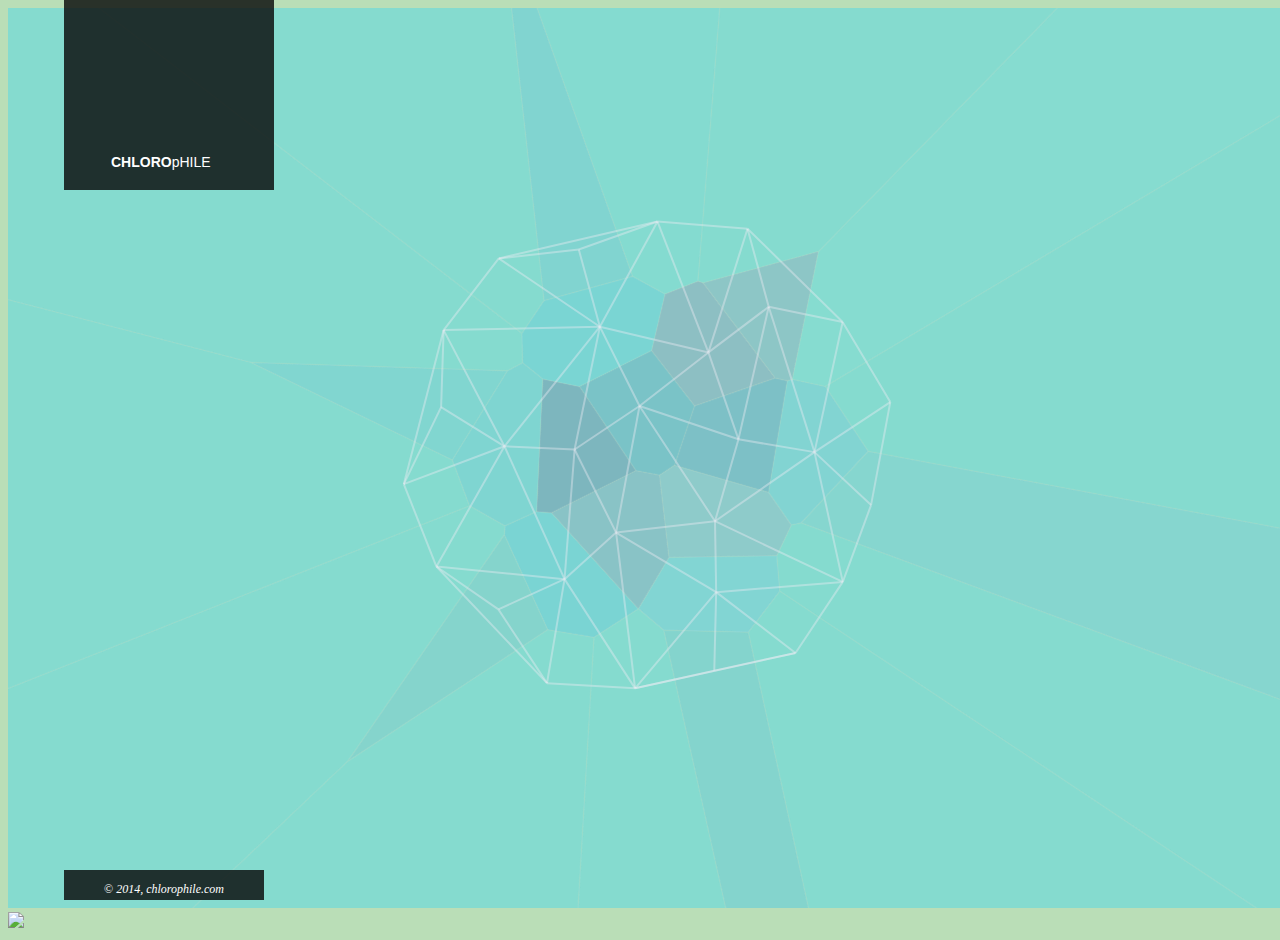
==== index.html @ f1389b3c "Initial commit" ====
<!DOCTYPE html>
<html lang="en">
	<head>
		<meta charset="utf-8">
		<title>chloro-phile</title>

		<meta name="description" content="Chlorophile">
		
        <meta name="author" content="shilla">
	 	<meta name="viewport" content="width=device-width, initial-scale=1.0">

		<script src="js/jquery.js" type="text/javascript"></script>
		<script src="js/d3.v3.min.js" type="text/javascript"></script>
		
        <script type="text/javascript">
		
        jQuery(document).ready(function(){
            $("#about-box").hide();
        });
		
        jQuery(document).ready(function(){
  		$("#logo").on("click",function(){
    		$("#about-box").show();
  		});
        });


		</script>

		<style type="text/css">
        
        body {
            background: #BADEB7;
           
        }

        circle {
            stroke: none;
            fill: none;
            pointer-events: none;
        }
        
        line {
            pointer-events: none;
            stroke: #EFEDF5;
            stroke-width: 2px;
            opacity: .4;
        }
        path{
            stroke: #EFEDF5;
            stroke-width: 2px;
            stroke-opacity: .05;
        }

        #logo {
        	background: rgba(5,5,5,0.80);
            height: 180px;
            width: 200px;
            padding: 5px;
            position: absolute;
            top: 0%;
            left: 5%; 

        }
        #logo p {
            position:absolute;
            top: 140px;           
            padding-left: 20%;
        	font: 14px Helvetica, Arial, sans-serif;
            color: #fff;
            text-decoration: none;
            
        }

        .box {
            position: absolute;
            left: 5%;
            top: 30%;
            height: 180px;
            width: 200px;
            /*padding-right: 3%;*/
            padding: 5px;
        }

        #about-box p {
            font: 12px Helvetica, Arial, sans-serif;
        }

        .tag {
          position: absolute;
          left: 5%;
          bottom: 0%;
          height: 30px;
          width: 200px;
          background: rgba(5,5,5,0.80);
          /*padding: 0 2% 0 2%;*/
            
    }
        .copyright { color: #fff;
            font-size: 12px;
            font: Helvetica, Light;
            line-height: 15px;
            text-decoration: none;
            padding-left: 20%;
            bottom: 0%;
            
    } 

    </style>
	</head>

	<body>

        <!-- ...........INTERACTIVE MENU................... -->

		<div id="chart">
			<script src="js/script.js" type="text/javascript"></script>
		</div>

        <div class="menu">

        <a href="http://twitter.com" target="_blank"><img class="social" src="img/twitter.png" /></a>
    </div>

        </div>


        <!-- ...........LOGO............................... --> 

		<div id="logo"><p><b>CHLORO</b>pHILE</p></div>

        <!-- ...........About Chlorophile.................. -->  

		<div id="about-box" class="box">
        <p>
           Twenty froggies went to school. Down beside a rushing pool. Twenty little coats of green, Twenty vests all white and clean."We must be in time," said they."First we study, then we play; That is how we keep the ruleWhen we froggies go to school."
        </p>
        </div>

        <!-- ...........COPYRIGHT TAG....................... -->  

        <div class="tag">
        <p class="copyright">© <i>2014, chlorophile.com</i></p>
        </div>
  
		<!-- ............................................... -->	


	</body>
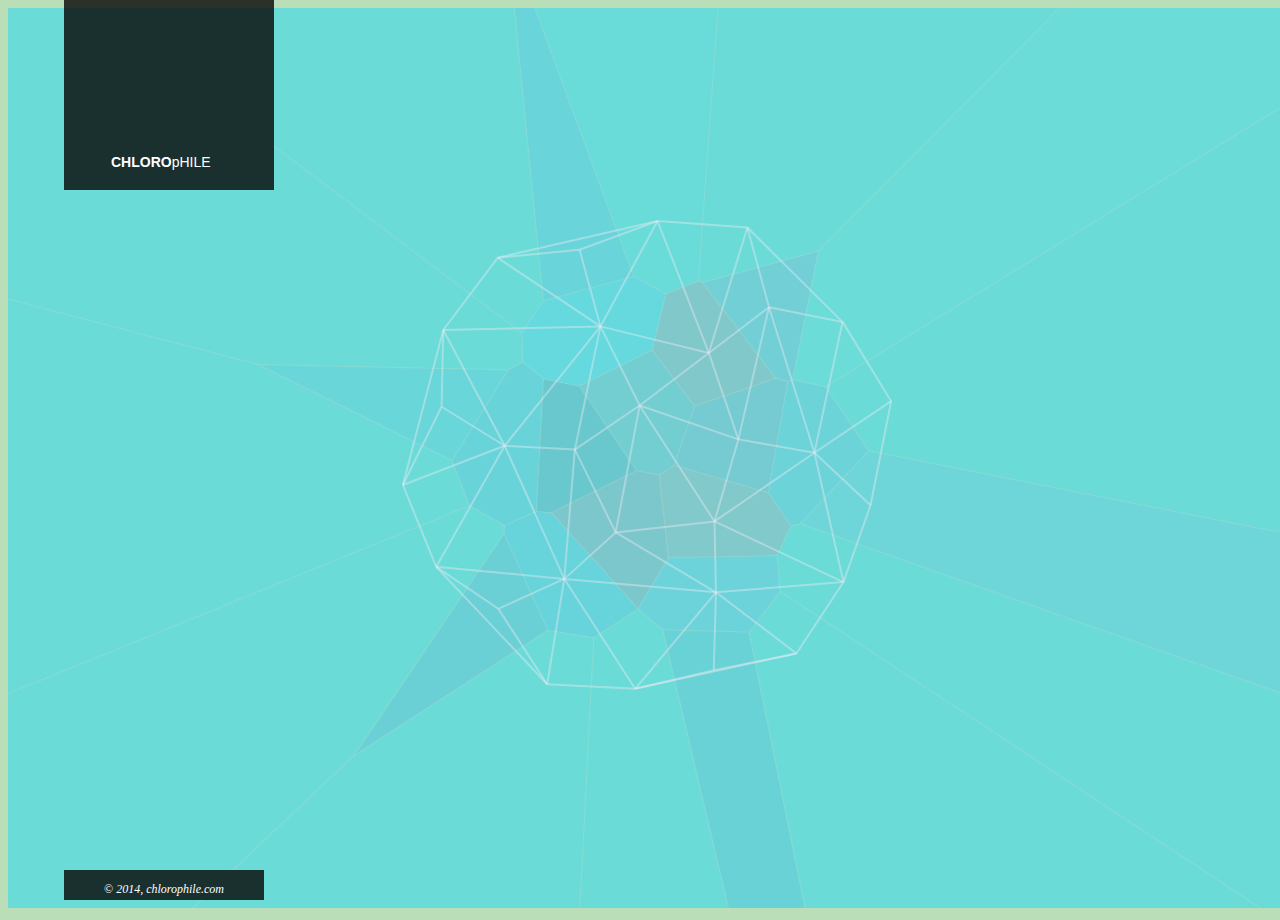
==== commit e3f073a1: "removed twitter image" ====
--- a/index.html
+++ b/index.html
@@ -117,12 +117,6 @@
 			<script src="js/script.js" type="text/javascript"></script>
 		</div>
 
-        <div class="menu">
-
-        <a href="http://twitter.com" target="_blank"><img class="social" src="img/twitter.png" /></a>
-    </div>
-
-        </div>
 
 
         <!-- ...........LOGO............................... --> 
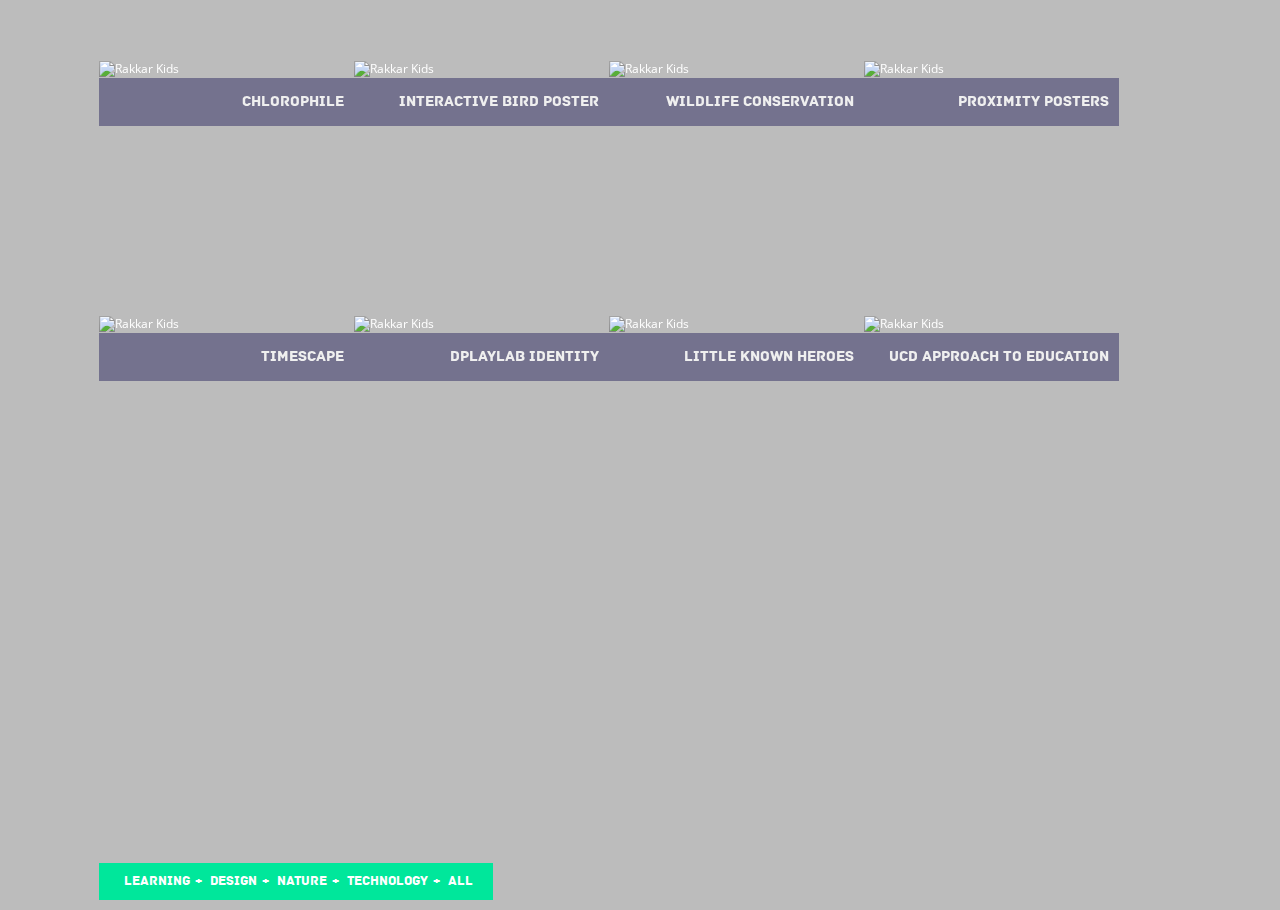
==== commit eabac5a6: "Renamed home.html to index.html" ====
--- a/index.html
+++ b/index.html
@@ -1,145 +1,546 @@
-<!DOCTYPE html>
-<html lang="en">
-	<head>
-		<meta charset="utf-8">
-		<title>chloro-phile</title>
-
-		<meta name="description" content="Chlorophile">
-		
-        <meta name="author" content="shilla">
-	 	<meta name="viewport" content="width=device-width, initial-scale=1.0">
-
-		<script src="js/jquery.js" type="text/javascript"></script>
-		<script src="js/d3.v3.min.js" type="text/javascript"></script>
-		
-        <script type="text/javascript">
-		
-        jQuery(document).ready(function(){
-            $("#about-box").hide();
-        });
-		
-        jQuery(document).ready(function(){
-  		$("#logo").on("click",function(){
-    		$("#about-box").show();
-  		});
-        });
-
-
-		</script>
-
-		<style type="text/css">
-        
-        body {
-            background: #BADEB7;
-           
-        }
-
-        circle {
-            stroke: none;
-            fill: none;
-            pointer-events: none;
-        }
-        
-        line {
-            pointer-events: none;
-            stroke: #EFEDF5;
-            stroke-width: 2px;
-            opacity: .4;
-        }
-        path{
-            stroke: #EFEDF5;
-            stroke-width: 2px;
-            stroke-opacity: .05;
-        }
-
-        #logo {
-        	background: rgba(5,5,5,0.80);
-            height: 180px;
-            width: 200px;
-            padding: 5px;
-            position: absolute;
-            top: 0%;
-            left: 5%; 
-
-        }
-        #logo p {
-            position:absolute;
-            top: 140px;           
-            padding-left: 20%;
-        	font: 14px Helvetica, Arial, sans-serif;
-            color: #fff;
-            text-decoration: none;
-            
-        }
-
-        .box {
-            position: absolute;
-            left: 5%;
-            top: 30%;
-            height: 180px;
-            width: 200px;
-            /*padding-right: 3%;*/
-            padding: 5px;
-        }
-
-        #about-box p {
-            font: 12px Helvetica, Arial, sans-serif;
-        }
-
-        .tag {
-          position: absolute;
-          left: 5%;
-          bottom: 0%;
-          height: 30px;
-          width: 200px;
-          background: rgba(5,5,5,0.80);
-          /*padding: 0 2% 0 2%;*/
-            
-    }
-        .copyright { color: #fff;
-            font-size: 12px;
-            font: Helvetica, Light;
-            line-height: 15px;
-            text-decoration: none;
-            padding-left: 20%;
-            bottom: 0%;
-            
-    } 
-
-    </style>
-	</head>
-
-	<body>
-
-        <!-- ...........INTERACTIVE MENU................... -->
-
-		<div id="chart">
-			<script src="js/script.js" type="text/javascript"></script>
-		</div>
-
-
-
-        <!-- ...........LOGO............................... --> 
-
-		<div id="logo"><p><b>CHLORO</b>pHILE</p></div>
-
-        <!-- ...........About Chlorophile.................. -->  
-
-		<div id="about-box" class="box">
-        <p>
-           Twenty froggies went to school. Down beside a rushing pool. Twenty little coats of green, Twenty vests all white and clean."We must be in time," said they."First we study, then we play; That is how we keep the ruleWhen we froggies go to school."
-        </p>
-        </div>
-
-        <!-- ...........COPYRIGHT TAG....................... -->  
-
-        <div class="tag">
-        <p class="copyright">© <i>2014, chlorophile.com</i></p>
-        </div>
-  
-		<!-- ............................................... -->	
-
-
-	</body>
-
-
+<!doctype html>
+<!--[if lt IE 7]> <html class="no-js lt-ie9 lt-ie8 lt-ie7" lang="en"> <![endif]-->
+<!--[if IE 7]>    <html class="no-js lt-ie9 lt-ie8" lang="en"> <![endif]-->
+<!--[if IE 8]>    <html class="no-js lt-ie9" lang="en"> <![endif]-->
+<!--[if IE 9]>    <html class="no-js lt-ie10" lang="en"> <![endif]-->
+<!--[if gt IE 9]><!--> <html class="no-js" lang="en"> <!--<![endif]-->
+<head>
+	<meta charset="utf-8">
+    <meta http-equiv="X-UA-Compatible" content="IE=edge,chrome=1">
+
+    <title>Soujanyaa Boruah</title>
+
+    <link rel="stylesheet" href="css/normalize.css">
+	<link rel="stylesheet" href="css/main.css">
+    <link href='https://fonts.googleapis.com/css?family=Open+Sans:400italic,700italic,400,600,700' rel='stylesheet' type='text/css'>
+
+    <script src="js/modernizr.custom.js"></script>
+    <!--[if lt IE 9]>
+        <script src="https://ie7-js.googlecode.com/svn/version/2.1(beta4)/IE9.js"></script>
+        <script>window.jQuery || document.write('<script src="js/IE9.js"><\/script>')</script>
+    <![endif]-->
+</head>
+<body>
+    <!--[if lt IE 7]>
+        <p class="chromeframe">You are using an <strong>outdated</strong> browser. Please <a href="http://browsehappy.com/">upgrade your browser</a> or <a href="http://www.google.com/chromeframe/?redirect=true">activate Google Chrome Frame</a> to improve your experience.</p>
+    <![endif]-->
+    <div class="everything-but-footer">
+        <header>
+            
+            <div id="logo">
+            
+            <script src="http://d3js.org/d3.v3.min.js"></script>
+            <a id="hook" href="about.html">
+                <script> 
+            var points = [
+    [88, 70],
+    [88, 23],
+    [88, 7],
+    [88, 7],
+    [-50, 7],    
+    [140, 162],
+    [15, 165],
+    [15, 140],
+    [15, 140],
+    [15, 7],
+    [15, 7],
+    [104, 0],
+    [90, 58],
+    [45, 77],
+    [45, 77],
+    [125, 162],
+    [15, 165],
+    [15, 140],
+    [15, 140]
+];
+var width= 160, height=180, margin = 16;
+var svg = d3.select("#hook").append("svg")
+    .attr("width", width)
+    .attr("height", height+margin*2);
+
+var path = svg.append("path")
+    .data([points])
+    .attr("d", d3.svg.line()
+        .tension(0) // Catmull–Rom
+        .interpolate("basis"));
+
+svg.selectAll(".point")
+    .data(points)
+  .enter().append("circle")
+    .attr("r", 0);
+
+
+var circle = svg.append("circle")
+    .attr("r", 0)
+    .style("fill", "blue")
+    .style("fill-opacity", 1);
+
+transition();
+
+function transition() {
+  circle.transition()
+      .duration(7000)
+      .ease(Math.sqrt)
+      .style("stroke-opacity", 1e-6)
+      .attrTween("transform", translateAlong(path.node()))
+      .each("end", transition);
+}
+
+// Returns an attrTween for translating along the specified path element.
+function translateAlong(path) {
+  var l = path.getTotalLength();
+  return function(d, i, a) {
+    return function(t) {
+      var p = path.getPointAtLength(t * l);
+      svg.append("svg:circle")
+      .attr("cx", p.x+margin)
+      .attr("cy", p.y+margin)
+      .attr("r", 1e-6)
+      .style("stroke", "#00E79B")
+      .style("stroke-opacity", 1)
+    .transition()
+      .duration(5000)
+      .ease(Math.sqrt)
+      .attr("r", 20)
+      .style("stroke-opacity", 1e-6)
+      .remove();
+       return "translate(" + p.x + "," + p.y + ")";
+    };
+  };
+}
+</script>
+            </a>
+
+            
+            </div>
+
+            <nav class="primary">
+                <ul>
+                    <li class="home"><a href="index.html" title="home">Home</a></li>
+                    <li class="inspiration"><a href="inspiration.html" title="Inspiration">Inspiration</a></li> <!-- Mountain icon -->
+                    <li class="contact"><a href="contact.html" title="Contact Us">Contact Us</a></li> <!-- Airplane icon -->
+                </ul>
+            </nav>
+            <div class="clearfix"></div><!--clearfix-->
+        </header>
+        <section class="grid3d vertical" id="grid3d">
+            <!-- <div id="container" class="isotope"> -->
+                <div class="grid-wrap">
+                    <div class="grid">
+                        <figure class="item learning">
+                            <img src="img/CP/cover.jpg" alt="Rakkar Kids">
+                            <figcaption>Chlorophile</figcaption>
+                        </figure>
+                        <figure class="item technology">
+                            <img src="img/NIC/cover.jpg" alt="Rakkar Kids">
+                            <figcaption>Interactive Bird Poster</figcaption>
+                        </figure>
+                        <figure class="item nature">
+                             <img src="img/EWS/cover.jpg" alt="Rakkar Kids">
+                            <figcaption>Wildlife Conservation</figcaption>
+                        </figure>
+                        <figure class="item technology">
+                            <img src="img/BFA/cover.jpg" alt="Rakkar Kids">
+                            <figcaption>Proximity Posters</figcaption>
+                        </figure>
+                        <figure class="item technology">
+                            <img src="img/T/cover.jpg" alt="Rakkar Kids">
+                            <figcaption>Timescape</figcaption>
+                        </figure>
+
+                        <figure class="item design">
+                            <img src="img/DL/cover3.jpg" alt="Rakkar Kids">
+                            <figcaption>Dplaylab Identity</figcaption>
+                        </figure>
+
+
+                        <figure class="item design">
+                            <img src="img/LKH/cover.jpg" alt="Rakkar Kids">
+                            <figcaption>Little Known Heroes</figcaption>
+                        </figure>
+                        <figure class="item learning">
+                            <img src="img/GP/cover.jpg" alt="Rakkar Kids">
+                            <figcaption>UCD Approach to Education</figcaption>
+                        </figure>
+                        
+                    </div><!--grid-->
+                </div><!-- /grid-wrap -->
+
+
+<!-- Chlorophile -->                
+                <div class="content">
+                    <div>
+                        <img class="content-img" src="img/CP/land.jpg" alt="Hello">
+                        <p class="content-title">Chlorophile</p>
+                        <p class="content-txt"><!--<a href="http://www.chlorophile.io">-->Chlorophile</a> is a collective of designer, evolutionary biologist, computer scientist, permaculturist, shepherd and a bunch of unqiue children who work together to explore worlds both in digital domain and physical environment. It is a collaborative learning enviroment for interdisciplinary explorations. It was founded by me and Priya Iyer an evolutionary biologist with the vision to nurture the creative confidence of children in underpriviledged regions of India by giving them the experience of learning which fosters their ability to create, to reason and grow. We are located in a village called Rakkar, Dharamshala, at the foothills of the Dhauladhar range of the Himalayas.<br><br>
+                            <img class="content-img" src="img/CP/kids.jpg" alt="Hello">
+
+                        We implement our vision by supplementing formal school education with informal sessions where we collaborate to pursue topics of common interest, seek to create, express ourselves, make trips, interact with visitors and gain exposure to new perspectives and ways of being.  The topics that we’ve explored so far are design, biology, technology, science, art, poetry, craft and performing arts. We occassionaly go for treks where we learn about nature and biodiversity. We also invite guests to share their knowledge and experience. <br><br>
+
+                        It is a space where children immerse themselves in art, technology and design. We are exceptionally enthusiastic about hardware tinkering and learning the language of “talking to computers” by commanding a robot called Finch using Scratch programming tool.
+                        <img class="content-img" src="img/CP/1.jpg" alt="Hello">
+                        Manish solving a puzzle by initiating the border and slowly filling in the gaps. 
+                        <img class="content-img" src="img/CP/2.jpg" alt="Hello">
+                        Sumit working on Scratch.
+                        <img class="content-img" src="img/CP/rasp.jpg" alt="RaspberryPi Session">
+                        The children have been working with Raspberry Pi's since August 2014 and eventually made a photobooth installation at the Nishtha Community center in Rakkar.  
+                        <img class="content-img" src="img/CP/3.jpg" alt="Hello">
+                        During our guest session with Chris "Akiba" Wang from Freaklabs, Tokyo.
+                        <img class="content-img" src="img/CP/4.jpg" alt="Hello">
+                        Alisha and Anjali at their best with soldering some solar lamps at a workshop.
+                        <img class="content-img" src="img/CP/5.jpg" alt="Hello">
+                        Anil fixing the LED head lamp of his bicycle. 
+                        <img class="content-img" src="img/CP/6.jpg" alt="Hello">
+                        <img class="content-img" src="img/CP/7.jpg" alt="Hello">
+
+                         At Chlorophile, we are inspired by the diversity of life forms around us in the Himalayan foothills and seek to document this diversity, understand design in nature and create inspired by it.<br><br>
+
+                         <img class="content-img" src="img/CP/w1.jpg" alt="wildflower">
+                         <img class="content-img" src="img/CP/w2.jpg" alt="wildplants">
+                         <img class="content-img" src="img/CP/w3.jpg" alt="collection of wildplants">
+                         <img class="content-img" src="img/CP/pysh.jpg" alt="Piyush">
+                         Piyush is interested in observing the macroworld using optical instruments and documenting it in photographs.
+                         <img class="content-img" src="img/CP/w0.jpg" alt="Optical zooming">
+                         <img class="content-img" src="img/CP/w4.jpg" alt="macro world">
+                         <img class="content-img" src="img/CP/w5.jpg" alt="macro">
+                         Children often go tree climbing and return with fruits and vegetables. They also love to experiment with cooking and document the recipe by illustrating it.
+                         <img class="content-img" src="img/CP/t1.jpg" alt="Hello">
+                         <img class="content-img" src="img/CP/apples.jpg" alt="Hello">
+                         <img class="content-img" src="img/CP/t2.jpg" alt="Hello">
+
+                         We believe in tangible outcome-oriented learning rather than assesment oriented learning. Most of our learning involves creative thinking and deploying the ideas to real life experiments. 
+
+                         <img class="content-img" src="img/CP/reydi.png" alt="reydi">
+                         <img class="content-img" src="img/CP/r1.jpg" alt="reydi">
+                          Reydi is a ball-bearing hack that Nikhil(13yrs) has been developing. Its a multi-user skateboard-like equipment made of trashed ball-bearing and wooden planks. 
+                         <img class="content-img" src="img/CP/type.jpg" alt="type">
+                         Nitin(10yrs) loves typography. He has been working on an alphabet book. 
+                         <img class="content-img" src="img/CP/goose.jpg" alt="Hello">
+                         <img class="content-img" src="img/CP/auntyji.jpg" alt="redi">
+                         <img class="content-img" src="img/CP/peahen.jpg" alt="Hello">
+                         Board pen illustrations  of redheaded blue swan, Mrs. Roopnu & pygmy peacock (the fictitious creations of Nitin, Alisha & Udit) 
+                         <img class="content-img" src="img/CP/ru.jpg" alt="Hello">
+                         In leisure hours we sometimes get into the shoes of fictituos characters and try to live their lives. This brought us to try our hands on puppetry and theatre arts. 
+                         <img class="content-img" src="img/CP/p1.jpg" alt="Hello">
+                         <img class="content-img" src="img/CP/p2.jpg" alt="Hello">
+                         Rehersing for the light puppet show.
+                         <img class="content-img" src="img/CP/p3.jpg" alt="Hello">
+                         We performed the light puppetshow in the Village Mela (Local Fair) that happens every year in June.
+
+                        </p>
+                    </div>
+
+<!-- NIC pakke --> 
+
+                    <div>
+                        <img class="content-img" src="img/NIC/land.jpg" alt="">
+                        <p class="content-title">Interactive Poster for Pakke Tiger Reserve</p>
+                        <p class="content-txt">In August 2014, I was commisioned to make an interactive poster for the Nature Interpretation Centre at Pakke Tiger Reserve, Arunachal Pradesh. For my love of birds I decided to make a poster that can play bird calls on a press of a button, while displaying information about the bird.<br><br>
+
+                        <b>Physical specs</b>: The installation is 1m(height) X 2m (width). It is raised from the the ground by 0.75m and is easily accessible to an average height of 4 ft tall viewer. <br></br>
+
+                        <b>Content</b>: The birds are categorised by their habitat styles:
+                        _Soaring <br></br>
+                        _Canopy <br></br>
+                        _Under storey <br></br>
+                        _Ground dwelling <br></br>
+                        _Wetland <br></br>
+                        Each bird is illustrated with photos and information like IUCN status, latin names etc. <br></br>
+
+                        <b>Interaction</b>: The bird call plays when their respective buttons are pressed. The call play is notified with a blinking LED. <br></br>
+
+                        <b>Materials</b>: The box is made of wood and the poster is printed on vinyl and acryllic.<br></br> 
+
+                        This installation was run by a Raspberry Pi processor & 8051 microcontroller <br><br>
+
+                        <img class="content-img" src="img/NIC/Function.png" alt="Hello">
+                        <img class="content-img" src="img/NIC/schematic.png" alt="Hello">
+                        Block diagram to explain the installaton hardware
+                        <img class="content-img" src="img/NIC/circuitschematic8051.png" alt="Schematic">
+                        <img class="content-img" src="img/NIC/8051top.jpg" alt="Hello">
+                        <img class="content-img" src="img/NIC/8051bottom.jpg" alt="Hello">
+                        The circuit was designed by Nipan Das and Kunjalata Deka from Syskriation. 
+                        <img class="content-img" src="img/NIC/1.jpg" alt="Hello">
+                        The PCB was made by inverse printing and removing copper coats using Ferric Chloride. 
+                        <img class="content-img" src="img/NIC/2.jpg" alt="Hello">
+                        <img class="content-img" src="img/NIC/3.jpg" alt="Hello">
+                        I assembled the components to the circuit board based on the design.
+                        <img class="content-img" src="img/NIC/4.jpg" alt="Hello">
+                        <img class="content-img" src="img/NIC/5.jpg" alt="Hello">
+                        <img class="content-img" src="img/NIC/6.jpg" alt="Hello">
+                        <img class="content-img" src="img/NIC/7.jpg" alt="Hello">
+                        <img class="content-img" src="img/NIC/8.jpg" alt="Hello">
+                        The box was made of wood to merge with the wooden interiors of the NIC hall at Pakke. It had openings for speakers on both sides.
+                        <img class="content-img" src="img/NIC/9.jpg" alt="Hello">
+                        The Raspberry Pi snuggled up inside the poster.
+                        <img class="content-img" src="img/NIC/LED.jpg" alt="Hello">
+                        In between work, the 60 LED's were tripping out.
+                        <img class="content-img" src="img/NIC/10.jpg" alt="Hello">
+                        Wiring the matrix keypad and Led matrix.
+                        <img class="content-img" src="img/NIC/11.jpg" alt="Hello">
+                        Sealed and officially delivered.
+                        <img class="content-img" src="img/NIC/birdposter.jpg" alt="Hello">
+                        After a lot of hardwork the poster was ready to sing. <a href="http://vimeo.com/114260485">[video]</a><br> </br>
+
+                        On the software side I tinkered a bit with the design and made it into a mobile app that could be used to educate amateur bird watchers, entertain wildlife tourist, spread awareness and  generate data for the bird database of Pakke Tiger Reserve. It is is demoed <a href="http://hugolpz.github.io/BirdsOfIndia/ ">here</a>
+                        <img class="content-img" src="img/NIC/bird_app.png" alt="Hello">
+                        </p>
+                    </div>
+
+
+<!-- Eaglesnest --> 
+                    <div>
+                        <img class="content-img" src="img/EWS/land.jpg" alt="">
+                        <p class="content-title">Design Workshops on Wildlife Conservation</p>
+                        <p class="content-txt">During the Wildlife week of India in October 2013, together with a group of biologist I conducted design workshops centered around wildlife conservation.<br><br>
+
+                        The workshops were divided into three categories: <br></br>
+                        1. Observing nature: <br></br>
+                        I believe the best way we humans learn is by directly interacting with the living organisms around us. As kids, we often wondered if trees talk between themselves, if birds have languages. There are so many wonders yet to be discovered. Eaglesnest, being one of  the most remote & unexplored corners of the world, makes these wonders readily accessible. It is a place where people are still discovering species of birds, macaques and reptiles that are not found anywhere else  in the world.<br></br>
+                        Keeping that in mind, we trekked to remote places where ‘camera traps’ are set to capture endangered animals like clouded leopard, red panda and golden cat. While the kids were immersed in the exploration, we introduced them to technologies that has catapulted biological research to new levels. The children were intrigued by how sensors can help us track these shy animals. <br></br>
+                        <img class="content-img" src="img/EWS/1.jpg" alt="Hello">
+                        T-shirt painting as an introductory workshop.
+                        <img class="content-img" src="img/EWS/2.jpg" alt="Hello">
+                        <img class="content-img" src="img/EWS/3.jpg" alt="Hello">
+                        <img class="content-img" src="img/EWS/6.jpg" alt="Hello">
+                        Birdwatching and using a spotting scope to trace birds. The children strolled through the forest watching birds and identified them using bird books.
+                        <img class="content-img" src="img/EWS/4.jpg" alt="Hello">
+                        It was especially a brilliant moment when we got the chance to interact with endangered species like “Abor Hills Agama”. 
+                        <img class="content-img" src="img/EWS/5.jpg" alt="Hello">
+                        Setting up camera traps in the forests. <br></br>
+
+                        2. Ideating or Design Thinking: <br></br>
+                        In these workshops the children were given a brief presentation on bio-mimicry and design thinking.  And they were given complete freedom to brainstorm on ideas in every possible pattern or ways they liked. <br></br>
+                        Based on their understanding of the biodiversity of Eaglesnest from the week long camping in the forest, they designed concepts for products and services taking inspirations from it. Some of the interesting ideas that came along were:<br></br>
+                        _<b>360 degree view glasses</b> inspired by compound eyes of insects,<br></br>
+                        _<b>foldable helmet</b> inspired by longhorn beetle <br></br>
+                        _<b>Motorbikes that balance on their own</b> using the principle of halteres in that of a crane fly <br></br>
+                        _<b>Gecko shoes</b> for climbing walls etc.. (the process is documented in) <br></br>
+
+                        All the design thinking that happened in this session is documented <a href="http://issuu.com/soujanyaaboruah/docs/bio-design_workshop/1"> here.</a> <br></br>
+
+                        <img class="content-img" src="img/EWS/wild_inspi.jpg" alt="Hello">
+                        <img class="content-img" src="img/EWS/w1.jpg" alt="Hello">
+                        <img class="content-img" src="img/EWS/w2.jpg" alt="Hello">
+                        <img class="content-img" src="img/EWS/w3.jpg" alt="Hello">
+                        <img class="content-img" src="img/EWS/w4.jpg" alt="Hello">
+
+                        3.  Creating: <br></br>
+                        These workshops were more fun as the children got themselves to re-imagine the birds they saw and paint them on their t-shirts. There was one session on moth traps, where they studied moths and other invertebrates on the moth screen. Using images of which as a material of art they were allowed to create artworks. A few images of the moth trap session were projected to a blank paper on the wall. Children re-imagined the visual components of the images and created new visual connotations of it by making artworks over the projected image. <br></br>
+
+                        <img class="content-img" src="img/EWS/mothpics.jpg" alt="Hello">
+                        <img class="content-img" src="img/EWS/d1.jpg" alt="Hello">
+                        <img class="content-img" src="img/EWS/d2.jpg" alt="Hello">
+                        <img class="content-img" src="img/EWS/d3.jpg" alt="Hello">
+                        Straw-hat, fighter planes, space crafts as imagibned by the children.
+
+                        <img class="content-img" src="img/EWS/d4.jpg" alt="Hello">
+                        “moth under spotlight” like the earth with maps and stars & moon.
+
+                        <img class="content-img" src="img/EWS/d5.jpg" alt="Hello">
+                        Bird of Paradise’s courtship display.
+
+                        <img class="content-img" src="img/EWS/a1.png" alt="Hello">
+                        <img class="content-img" src="img/EWS/a2.png" alt="Hello">
+                        <img class="content-img" src="img/EWS/a3.png" alt="Hello">
+                        <img class="content-img" src="img/EWS/a4.png" alt="Hello">
+                        <img class="content-img" src="img/EWS/a5.png" alt="Hello">
+                        The children immersed in making artwork on the wall over the prpjected image.
+                        </p>
+                    </div>
+
+<!-- Bird Festival --> 
+                    <div>
+                        <img class="content-img" src="img/BFA/land.jpg" alt="">
+                        <p class="content-title">Sensor aided poters for Eaglesnest</p>
+                        <p class="content-txt">In 2013, I designed an installation to mark the 20th death anniversary of the renowned ornithologist and conservationist Ted Parker. This installation was accepted for a display at the first Bird Festival of Arunachal Pradesh.<br><br>
+                        It was largely inspired by the sensor technology used in Camera Traps. <br><br>
+                        The posters on various significant birds of Eaglesnest played calls when approached by humans. <br><br>
+                        Thes posters were made by using PIR (Passive InfraRed)  sensors to detect movements of living beings, which was then used as an input to trigger the bird calls. Drawing inpiration from the camera traps used for wildlife observation in Eaglesnest, I thought it'd be interesting to use similar technology to make an aesthetic product which the children could easily play with and understand. <br><br>
+
+                        <img class="content-img" src="img/BFA/poster.png" alt="Hello">
+                        <img class="content-img" src="img/BFA/1.jpg" alt="Hello">
+                        <img class="content-img" src="img/BFA/2.jpg" alt="Hello">
+                        <img class="content-img" src="img/BFA/3.jpg" alt="Hello">
+                        <img class="content-img" src="img/BFA/4.jpg" alt="Hello">
+                        <img class="content-img" src="img/BFA/5.jpg" alt="Hello">
+                        The posters were designed to mark the spread awareness about the 5 most significant and endangered species of birds of Arunachal. The illustration of the bird was made by Rhan Chakravarty (Green Humour), a very talented cartoonist.
+
+                        <img class="content-img" src="img/BFA/a.jpg" alt="Hello">
+                        <img class="content-img" src="img/BFA/b.jpg" alt="Hello">
+                        <img class="content-img" src="img/BFA/c.jpg" alt="Hello">
+                        <img class="content-img" src="img/BFA/d.jpg" alt="Hello">
+                        At the bird festval, I also helped to bring together a group of children in a local school and make a wall art. Each student drew one bird which they wanted to save in Arunachal and I gave the finishing touch to the tree. <br><br>
+
+                        note: There were several racial disputes around the same time in Arubachal because of which a lot of students could not attend. We wish to keep a special session in the next bird festival where they can view these posters and hack them to make something new. 
+
+                        </p>
+                    </div>
+
+<!-- Timescape -->  <div>
+                        <img class="content-img" src="img/T/land.png" alt="">
+                        <p class="content-title">Timescape</p>
+                        <p class="content-txt"> In 2012, right after my undergraduate education,  joined Dplaylab as a junior designer, to design & develop a data visualization product called Timescape.<br><br>
+                        <a href="https://www.timescape.io/login">Timescape</a> is an online platform designed to visualize streams of information in order to build and present narratives in a highly dynamic and visual manner. <br><br>
+                        Timescape was conceptualised as a 3Dimensional visualization tool, which has a database of datasets that users can plot in a Globe. Users can also upload their own private/public datasets. The information is visualized based on a time vs proximity plot on an onion-shelled globe where various layers/shells represent timeframes. <br><br>
+                        At the beta level, Timescape was mostly the geo-tagged datasets from social media that were plotted and visualized. But soon it evolved into a platform most suitable for visual story telling. In its current state, Timescape is used as a data science and visualization based interactive storytelling platform. <br><br>
+
+                        <img class="content-img" src="img/T/poster.png" alt="Hello">
+                        Initial concept sketch of the product.
+
+                        <img class="content-img" src="img/T/1.jpg" alt="Hello">
+                        <img class="content-img" src="img/T/2.png" alt="Hello">
+                        <img class="content-img" src="img/T/3.png" alt="Hello">
+                        <img class="content-img" src="img/T/4.png" alt="Hello">
+                        <img class="content-img" src="img/T/5.png" alt="Hello">
+                        In 3 months, Timescape evolved as a product from a webGL globe to a data visualization patform.
+
+                        <img class="content-img" src="img/T/newstomap.jpg" alt="Hello">
+                        The relevant information was sourced from various databases along with their Geographical data and was plotted on the globe according to its chronology.
+                        <img class="content-img" src="img/T/nni.jpg" alt="Hello">
+                        The narrative interaction levels.
+                        <img class="content-img" src="img/T/architecture.jpg" alt="Hello">
+                        The information architecture of Timescape beta.
+
+                        <img class="content-img" src="img/T/6.jpg" alt="Hello">
+                        The beta version of Timescape was used to plot news, social network feeds, private DATA.
+                        </p>
+                    </div>
+
+<!-- dplaylab identity -->   
+                    
+                    <div>
+                        <img class="content-img" src="img/DL/land.png" alt="">
+                        <p class="content-title">Dplaylab Identity</p>
+                        <p class="content-txt">DPLAY (design + research enterprise); an intellectual toolbox that favors a computational and technological engagement with the design object; enabling the invention and production of cultural and high performance techno-rational artifacts across domains of Architecture, Interaction and Industrial design. I was working as a junior designer at dplaylab in 2012. <br><br>
+                        Going by the playfulness and architecture-inclined objectives of the company and taking penrose, a mobius structure as an inspiration, I designed the identity for Dplaylab.<br><br>
+
+                        <img class="content-img" src="img/DL/1.jpg" alt="Hello"> <br></br>
+                        <img class="content-img" src="img/DL/2.jpg" alt="Hello"> <br></br>
+                        <img class="content-img" src="img/DL/3.jpg" alt="Hello"> <br></br>
+                        <img class="content-img" src="img/DL/logo.jpg" alt="Hello"> <br></br>
+                        After several explorations the final logo was derived. <br></br>
+
+                        <img class="content-img" src="img/DL/4.png" alt="Hello"> <br></br>
+                        <img class="content-img" src="img/DL/5.png" alt="Hello"> <br></br>
+                        <img class="content-img" src="img/DL/6.png" alt="Hello"> <br></br>
+                        <img class="content-img" src="img/DL/7.png" alt="Hello"> <br></br>
+                        I designed and developed the website for <a href="https://www.dplaylab.com">dplaylab </a>. The basic information is set in a background, which is a slideshow of images pertaining to several projects done by the company, the description of the project appears with each image. 
+
+                        </p>
+                    </div> 
+
+<!-- LKH -->        <div>
+                        <img class="content-img" src="img/LKH/land.jpg" alt="">
+                        <p class="content-title">Little Known Heroes</p>
+                        <p class="content-txt"> In June-July 2011, I was a summer intern at Quicksand Design Studio. I worked with  Christopher Dame to develop a set of collective toys. The idea was to explore Indian traditional toy craft and blend it with the Urban Vinyl toy style, for a target audience of people covering mostly artist and individuals with creative and aesthetic edge.<br><br>
+                        I was involved with the conceptualisation of character lines, development of form & characters and the production of toys. These toys are based on the anthropomorphic characters of Hindu mythology, illustrated in terms various stories they are associated with. <br><br>
+                        The project has been documented at every step in the form of a <a href="http://blog.littleknownheroes.com/">blog</a>.<br> </br> 
+
+                        <img class="content-img" src="img/LKH/characters.jpg" alt="Hello">
+                        The final characters for the set of toys. The characters are Vasuki, Garuda, Jatayu, Sharabha, Bali & Jambavan (left to right). There were two colour ways; standard and chase. 
+                        <img class="content-img" src="img/LKH/1.jpg" alt="Hello">
+                        <img class="content-img" src="img/LKH/2.jpg" alt="Hello">
+                        <img class="content-img" src="img/LKH/3.jpg" alt="Hello">
+                        The toys are carved from wood, painted with lac (which is made from tree sap), and polished with tree leaves. They were then intricately hand painted by traditional craftsmen of Banaras.
+                        <img class="content-img" src="img/LKH/6.jpg" alt="Hello">
+                        The standard set of our adorably lethal half-animal warriors.
+                        <img class="content-img" src="img/LKH/4.jpg" alt="Hello">
+                        <img class="content-img" src="img/LKH/5.jpg" alt="Hello">
+                        We got all the characters in for a collector's carved edition. Every little detail of these characters is gorgeous, down to the intricate work on their crowns.
+                        <img class="content-img" src="img/LKH/7.jpg" alt="Hello">
+                        <img class="content-img" src="img/LKH/cover.jpg" alt="Hello">
+                        These toys were packaged in small cardboard boxes with a storycard inside. Each card shows a classic piece of art of the character, so you can see what they looked like before we got our hands on them and made them an adorably lethal warrior. On the opposite side, you get the story of your character. Who they are, why they are awesome, and a story that tells you about how significant they are.
+                        </p>
+                    </div>
+
+
+<!-- Grad Project -->   <div>
+                        <img class="content-img" src="img/GP/land.jpg" alt="">
+                        <p class="content-title">User Centered Design Approach to Education</p>
+                        <p class="content-txt"> Graduation project culminating in May 2012. <br><br>
+                           
+                        User Centred Design Approach to Education: A study on new media implications on the prevalent system of education, to meet user specific needs. It is focussed on understanding the behavioral model of learning and document the design process involved in developing educational courses for special children. During this project, I worked on the development of a management based educational application for the partially blind and documented the entire process of design involved. The research was conducted in several blind schools around the Delhi including National Assoication for the Blind and Blind Relief Association, Nizamuddin.This project was born out of my deep interest in learning & epistemology and concern for the underserved community of India. <br><br>
+
+                        The project has been documented in this <a href="http://issuu.com/soujanyaaboruah/docs/user_centered_design_approach_to_ed/1">paper</a>. <br> </br>
+
+
+                        <img class="content-img" src="img/GP/1.jpg" alt="Hello"> <br></br>
+
+                        In Origami, by the logic of folding, every fold you make to an inchoate single plane determines the final structure of the 3D formation. Similarly, every step taken in instructional deisgn process determines the quality of the learning materials. During this project I did a thorough study of the process involved in instructional design and created an infographic representation to explain it. <br><br>
+
+                        <img class="content-img" src="img/GP/2.png" alt="Hello">
+
+                        A visual interpretation of the process of developing an electronic educational course. <br><br>
+                        </p>
+                    </div>                    
+
+
+
+
+                    
+                    <span class="loading"></span>
+                    <span class="icon close-content"></span>
+                </div><!--content-->
+            <!-- </div> --><!--container-->
+        </section><!--grid3d-->
+    </div><!--everything-but-footer-->
+    <footer>
+        <nav>
+            <div id="filters" class="button-group">
+                <button class="button" data-filter=".learning">Learning</button>
+                <button class="button" data-filter=".design">Design</button>
+                <button class="button" data-filter=".nature">Nature</button>
+                <button class="button" data-filter=".technology">Technology</button>
+                <button class="button is-checked"  data-filter="*">All</button>
+            </div>
+            <ul class="filter-group">
+                <li><a data-group="learning">Learning</a></li>
+                <li><a data-group="design">Design</a></li>
+                <li><a data-group="nature">Nature</a></li>
+                <li><a data-group="technology">Technology</a></li>
+                <li><a data-filter="*">All</a></li>
+            </ul>
+            <div class="clearfix"></div><!--clearfix-->
+        </nav>
+    </footer>
+    <script src="js/jquery-1.11.1.min.js"></script>
+    <script src="js/isotope.pkgd.min.js"></script>
+    <script src="js/classie.js"></script>
+    <script src="js/helper.js"></script>
+    <script src="js/grid3d.js"></script>
+    <script>
+        new grid3D( document.getElementById( 'grid3d' ) );
+        console.log("initiated")
+    </script>
+    <script type="text/javascript">
+        $(document).ready(function(){
+        var $container = $('#grid3d');
+
+        //init
+        $container.isotope({
+            //options
+            itemSelector: '.item',
+            layoutMode: 'fitRows'              
+
+        });
+
+        $('#filters').on('click', 'button', function() {
+            var filterValue = $(this).attr('data-filter');
+            console.log("filtervalue",filterValue);
+            $container.isotope({ filter:filterValue });
+        });
+
+        $('.button-group').each( function( i, buttonGroup ) {
+        var $buttonGroup = $( buttonGroup );
+        $buttonGroup.on( 'click', 'button', function() {
+          $buttonGroup.find('.is-checked').removeClass('is-checked');
+          $( this ).addClass('is-checked');
+        });
+      });
+
+        });
+    </script>
+    
+</body>
+</html>
--- a/css/main.css
+++ b/css/main.css
@@ -0,0 +1,832 @@
+@charset "utf-8";body,div,dl,dt,dd,ul,ol,li,h1,h2,h3,h4,h5,h6,pre,form,fieldset,figure,input,textarea,p,blockquote,th,td{margin:0;padding:0;}
+table{border-collapse:collapse;border-spacing:0;}fieldset,img{border:0;}address,caption,cite,code,dfn,em,strong,th,var{font-style:normal;font-weight:normal;}
+ol,ul{list-style:none;}caption,th{text-align:left;}h1,h2,h3,h4,h5,h6{font-size:100%;font-weight:normal;}
+q:before,q:after{content:'';}abbr,acronym{border:0;}a{text-decoration:none;}html,button,input,select,textarea{color:#222;}
+body{font-size:1em;line-height:1.4;}::-moz-selection{background:#b3d4fc;text-shadow:none;}
+::selection{background:#b3d4fc;text-shadow:none;}hr{display:block;height:1px;border:0;border-top:1px solid #707070;margin:1em 0;padding:0;}
+img{vertical-align:middle;}fieldset{border:0;margin:0;padding:0;}textarea{resize:vertical;}
+.chromeframe{margin:.2em 0;background:#ccc;color:#000;padding:.2em 0;}
+.lt-ie9 footer, .lt-ie9 header, .lt-ie9 nav {margin-top:0; margin-bottom:0;}
+
+/* =========================================
+   Fonts
+   ========================================= */
+
+@font-face {
+    font-family: 'archive';
+    src: url('../fonts/archive/archive-webfont.eot');
+    src: url('../fonts/archive/archive-webfont.eot?#iefix') format('embedded-opentype'),
+         url('../fonts/archive/archive-webfont.woff2') format('woff2'),
+         url('../fonts/archive/archive-webfont.woff') format('woff'),
+         url('../fonts/archive/archive-webfont.ttf') format('truetype'),
+         url('../fonts/archive/archive-webfont.svg#archiveregular') format('svg');
+    font-weight: normal;
+    font-style: normal;
+
+}
+
+@font-face {
+	font-family: 'fontawesome';
+	src:url('../fonts/fontawesome/fontawesome.eot?-v92fkb');
+	src:url('../fonts/fontawesome/fontawesome.eot?#iefix-v92fkb') format('embedded-opentype'),
+		url('../fonts/fontawesome/fontawesome.woff?-v92fkb') format('woff'),
+		url('../fonts/fontawesome/fontawesome.ttf?-v92fkb') format('truetype'),
+		url('../fonts/fontawesome/fontawesome.svg?-v92fkb#fontawesome') format('svg');
+	font-weight: normal;
+	font-style: normal;
+}
+
+@font-face {
+	font-family: 'Blokk';
+	src: url('../fonts/blokk/BLOKKRegular.eot');
+	src: url('../fonts/blokk/BLOKKRegular.eot?#iefix') format('embedded-opentype'),
+		 url('../fonts/blokk/BLOKKRegular.woff') format('woff'),
+		 url('../fonts/blokk/BLOKKRegular.svg#BLOKKRegular') format('svg');
+	font-weight: normal;
+	font-style: normal;
+}
+
+
+/* =========================================
+   Main Style
+   ========================================= */
+   
+.clearfix {clear:both;}
+
+
+svg {
+      background: none;
+      margin: 0 0px;
+	  margin-top: 30px;
+      
+      
+}
+
+#hook {
+		position: relative;
+		left: 394.5px;
+}
+
+
+path {
+  fill: none;
+  stroke: #000;
+  stroke-width: 0px;
+}
+
+circle {
+  fill: none;
+  stroke: none;
+  stroke-width: 1px;
+}
+
+
+body {
+	background: white;
+	width:100%;
+	font-family: 'Open Sans', sans-serif;
+	font-size:12px;
+	color: #fff;
+}
+
+html, body {height:100%;}
+
+.everything-but-footer {
+	width:1083px;
+	margin:0 auto;
+}
+
+header {}
+
+header h1 {
+	width:256px;
+	height:166px;
+	background:#badeb8 url('../img/logo.png') no-repeat center center;
+	text-indent: -9999px;
+	margin-bottom: 20px;
+	float:left;
+}
+
+nav.primary {
+	width:150px;
+	margin-top:30px;
+	position:fixed;
+	top: 5px;
+	right: 13%;
+}
+
+nav.primary ul {}
+
+nav.primary ul li {
+	float:left;
+	margin-left:10px;
+}
+nav.primary ul li a {
+	display:block;
+	width:40px;
+	height:40px;
+	text-indent:-9999px;
+	background-size:contain;
+}
+
+nav.primary ul li.home a {background:url('../img/home.png') no-repeat center center;}
+nav.primary ul li.inspiration a {background:url('../img/ic-inspiration.png') no-repeat center center; background-size:contain;}
+nav.primary ul li.contact a {background:url('../img/ic-contact.png') no-repeat center center; background-size:contain;}
+
+.about-header-icon {
+	width:500px;
+	height:300px;
+	background:url('../img/about_large.png') no-repeat center center;
+	font-size: 25px;
+	margin: 0 68px;
+	float: left;
+	text-align: center;
+	line-height: 530px;
+}
+
+.inspiration-header-icon {
+	width:500px;
+	height:300px;
+	background:url('../img/inspiration_large.png') no-repeat center center;
+	font-size: 25px;
+	margin: 0 0 px;
+	position: relative;
+	left: 291.5px;
+	line-height: 530px;
+}
+
+.contact-header-icon {
+	width:500px;
+	height:300px;
+	background:url('../img/contact_large.png') no-repeat center center;
+	font-size: 25px;
+	margin: 0 0px;
+	position: relative;
+	left: 291.5px;
+	text-align: center;
+	line-height: 530px;
+
+
+}
+
+#body {}
+
+ul.content-blocks {}
+
+ul.content-blocks li {
+	width:255px;
+	height:255px;
+	float:left;
+	margin-right:21px;
+	margin-bottom:21px;
+}
+
+ul.content-blocks li:nth-child(4n+4) {
+	margin-right:0;
+}
+
+ul.content-blocks li a {
+	display:inline;
+	}
+
+ul.content-blocks li img {
+	width:255px;
+	height:207px;
+}
+
+ul.content-blocks li p {
+	color: #efefef;
+	background: #F2768B;
+	font-family:'archive', sans-serif;
+	font-size: 15px;
+	line-height: 14px;
+	padding: 17px 10px;
+	text-align:right;
+}
+
+ul.content-blocks li:hover p {
+	color: #fff;
+	/* background: #efefef; */
+}
+
+ul.content-blocks li:hover {
+	box-shadow: 1px 1px 1px rgba(0,0,0,0.3);
+}
+
+ul.content-blocks li p:after {
+	content: " ///";
+}
+
+footer {
+	width:1083px;
+	margin: 0 auto;
+
+}
+
+footer nav {
+	background: #00E79B;
+	position: fixed;
+	bottom: 0px;
+	padding: 10px 20px;
+	display: inline-block;
+}
+
+footer button {
+	background: none;
+	border: none;
+	color: #fff;
+	font-family: 'archive', sans-serif;
+	font-size: 13px;
+	font-weight: lighter;
+	line-height: 14px;
+	margin: 0;
+	padding: 0;
+	margin-left: 5px;
+}
+
+footer button:hover {
+	color: #95B394;
+}
+
+footer button:after {
+	content: "+";
+	margin-left:5px;
+	color:#fff !important;
+}
+
+footer button:last-child:after {
+	display:none;
+}
+
+footer nav ul {display:none;}
+
+footer nav ul li {
+	float:left;
+	color:#fff;
+	font-family: 'archive', sans-serif;
+	font-size:13px;
+	font-weight: lighter;
+	line-height: 14px;
+	margin-left: 5px;
+}
+
+footer nav ul li a {
+	color:#fff;
+}
+
+footer nav ul li a:hover {
+	color: #95B394;
+}
+
+footer nav ul li:after {
+	content: "+";
+	margin-left:5px;
+}
+footer nav ul li:last-child:after {
+	display:none;
+}
+
+footer p.copyright {
+	width:255px;
+	display:inline-block;
+	background:#404040;
+	color:#fff;
+	font-family: 'Archive', sans-serif;
+	font-size: 13px;
+	line-height: 16px;
+	padding: 10px 20px;
+	position: fixed;
+	bottom: 0;
+	text-align: center;
+}
+
+ul.inspiration-blocks {
+	margin-top:50px;
+}
+
+ul.inspiration-blocks li {
+	float: left;
+	width:255px;
+	margin-right: 21px;
+	margin-bottom: 21px;
+}
+
+ul.inspiration-blocks li:nth-child(4n+4) {
+	margin-right:0;
+}
+
+ul.inspiration-blocks li:hover {
+	box-shadow: 1px 1px 1px rgba(0,0,0,0.3);
+}
+
+ul.inspiration-blocks li a {
+	color: #fff;
+	background: #74728E;
+	font-family: 'archive', sans-serif;
+	font-size: 15px;
+	line-height: 14px;
+	padding: 17px 10px;
+	text-align: right;
+	display:block;
+}
+
+.blue a {background:#91d5da !important;}
+.yellow a {background:#fbeab2 !important;}
+.red a {background:#ee3b40 !important;}
+
+
+/*Contact Us Page*/
+
+body.page-contact {
+	background:#74728E;
+}
+
+body.page-contact header h1 {
+	background: #777;
+	height: auto;
+	text-indent:0;
+	font-size: 15px;
+	text-align: center;
+	padding: 40px 0px 20px 0px;
+	font-weight: bold;
+}
+
+ul.contact-social {
+	width: 130px;
+	float:left;
+	margin-top:50px;
+}
+
+ul.contact-social li {
+	margin-bottom: 60px;
+}
+
+ul.contact-social li a {
+	display: block;
+	padding-left: 50px;
+	color: #fff;
+	font-family: 'archive', sans-serif;
+	font-size: 13px;
+	line-height: 20px;
+}
+
+ul.contact-social li.gh a {
+	background: url('../img/github.png') 6px center no-repeat;
+	background-size: 20px;
+}
+
+ul.contact-social li.tw a {
+	background: url('../img/twitter.png') left center no-repeat;
+	background-size: 20px;
+}
+
+ul.contact-social li.ld a {
+	background: url('../img/linkedin.png') 5px center no-repeat;
+	background-size: 15px;
+	margin-left: 2px;
+}
+
+.contact-details {
+	color: #fff;
+	font-family: 'archive', sans-serif;
+	font-size: 13px;
+	float:left;
+	line-height: 25px;
+	margin-left: 70px;
+	margin-right:70px;
+	margin-top:50px;
+}
+
+.contact-phone {
+	padding-left: 40px;
+	background: url('../img/phone.png') left 3px no-repeat;
+	background-size: 18px;
+}
+
+.contact-phone a {
+	color: #fff;
+	font-size: 13px;
+	display:block;
+}
+
+.contact-address {
+	padding-top: 24px;
+	padding-left:40px;
+	background: url('../img/location.png') top 25px left 3px no-repeat;
+	background-size: 12px;
+	margin-top: 30px;
+	line-height: 25px;
+}
+
+form.contact-form {
+	float:right;
+	color: #fff;
+	font-family: 'archive', sans-serif;
+	font-size: 13px;
+	margin-top:50px;
+	margin-right: 45px;
+}
+
+
+form.contact-form legend {display:none;}
+
+form.contact-form input,
+form.contact-form textarea {
+	border:none;
+	margin:0;
+	font-family:'archive', sans-serif;
+	font-size:12px;
+	padding:8px 13px;
+	display:block;
+	margin-bottom:5px;
+	width:480px;
+	background: #F9F7F7;
+}
+
+form.contact-form textarea {
+	height:50px;
+}
+
+form.contact-form button {
+	background:#00E79B;
+	color:#fff;
+	border:none;
+	font-family:'archive', sans-serif;
+	font-size:13px;
+	padding: 8px 20px;
+	float:right;
+
+}
+
+
+/*About Page*/
+
+body.page-about {
+	background-image: #F2768B;
+}
+
+.about-text {
+	width: 1083px;
+/*	background-color: black;*/
+	background-size: 12px;
+	line-height: 25px;
+	position: absolute;
+	top: 40%;
+
+}
+
+
+/*Grid 3D Styles*/
+
+body {
+	position: relative;
+	background: #BCBCBC;
+}
+
+.noscroll {
+	overflow: hidden;
+}
+
+.grid-wrap {
+	position: relative;
+	top: 10%;
+	margin: 10px auto 0;
+	max-width: 1090px;
+	width: 100%;
+	padding: 0;
+	-webkit-perspective: 1500px;
+	perspective: 1500px;
+}
+
+.grid {
+	position: relative;
+	-webkit-transition: all 0.5s cubic-bezier(0,0,0.25,1);
+	transition: all 0.5s cubic-bezier(0,0,0.25,1);
+	-webkit-transform-style: preserve-3d;
+	transform-style: preserve-3d;
+}
+
+.view-full .grid {
+	-webkit-transform: translateZ(-1500px);
+	transform: translateZ(-1500px);
+}
+
+.grid figure,
+.grid .placeholder {
+	width: 340px;
+	height: 300px;
+	width:255px;
+	height:255px;
+}
+
+.grid figure {
+	/*margin: 10px;*/
+	display: inline-block;
+	cursor: pointer;
+	-webkit-touch-callout: none;
+	-webkit-user-select: none;
+	-khtml-user-select: none;
+	-moz-user-select: none;
+	-ms-user-select: none;
+	user-select: none;
+}
+
+.grid figure.active {
+	opacity: 0;
+}
+
+.grid figcaption {
+	color: #efefef;
+	background: #74728E;
+	font-family: 'archive', sans-serif;
+	font-size: 15px;
+	font-weight: 300;
+	line-height: 14px;
+	padding: 17px 10px;
+	text-align: right;
+}
+
+.grid .placeholder {
+	pointer-events: none;
+	position: absolute;
+	-webkit-transform-style: preserve-3d;
+	transform-style: preserve-3d;
+	-webkit-transition: all 0.5s ease-out;
+	transition: all 0.5s ease-out;
+}
+
+.placeholder > div {
+	display: block;
+	position: absolute;
+	width: 100%;
+	height: 100%;
+	-webkit-backface-visibility: hidden;
+	backface-visibility: hidden;
+}
+
+.placeholder .front img {
+	width: 100%;
+	height: 100%;
+}
+
+.placeholder .back {
+	background: white;
+	-webkit-transform: rotateY(180deg);
+	transform: rotateY(180deg);
+}
+
+.view-full .placeholder {
+	-webkit-transition: all 0.5s 0.1s cubic-bezier(0,0,0.25,1);
+	transition: all 0.5s 0.1s cubic-bezier(0,0,0.25,1);
+}
+
+.vertical .view-full .placeholder {
+	-webkit-transform: translateZ(1500px) rotateX(-179.9deg);
+	transform: translateZ(1500px) rotateX(-179.9deg); /* FF, Chrome, can we agree on one direction, pleeease? */
+}
+
+.horizontal .view-full .placeholder {
+	-webkit-transform: translateZ(1500px) rotateY(-179.9deg);
+	transform: translateZ(1500px) rotateY(-179.9deg);
+}
+
+.grid figure img {
+	display: block;
+	width: 100%;
+}
+
+.content,
+.loading {
+	position: fixed;
+	top: 0;
+	left: 0;
+	right: 0;
+	bottom: 0;
+	pointer-events: none; /* Careful, does not work in IE < 11 http://caniuse.com/#search=pointer-events */
+}
+
+.content {
+	overflow-y: scroll;
+	height: 0; /* What seems to be the problem, officer? Well, we have a second scroll bar in Chrome! */
+	background: #fff;
+	visibility: hidden;
+	z-index: 400;
+	-webkit-overflow-scrolling: touch;
+}
+
+.loading {
+	opacity: 0;
+	z-index: 1;
+	background: transparent url(../img/preloader.gif) no-repeat center center;
+	-webkit-transform: scale(0.5);
+	transform: scale(0.5);
+	-webkit-transition: opacity 0.5s, -webkit-transform 0.5s;
+	transition: opacity 0.5s, transform 0.5s;
+}
+
+.loading.show {
+	opacity: 1;
+	-webkit-transform: scale(1);
+	transform: scale(1);
+}
+
+.content.show {
+	height: auto;
+	pointer-events: auto;
+	visibility: visible;
+}
+
+.content > div {
+	z-index: 10;
+	position: absolute;
+	top: 0;
+	width: 100%;
+	overflow: hidden;
+	height: 0;
+	opacity: 0;
+	background: #fff;
+}
+
+.content > div.show {
+	height: auto;
+	opacity: 1;	
+	-webkit-transition: opacity 0.6s;
+	transition: opacity 0.6s;
+}
+
+.icon:before {
+	font-family: 'fontawesome';
+	speak: none;
+	font-style: normal;
+	font-weight: normal;
+	font-variant: normal;
+	text-transform: none;
+	line-height: 1;
+	-webkit-font-smoothing: antialiased;
+	-moz-osx-font-smoothing: grayscale;
+}
+
+.close-content {
+	position: fixed;
+	z-index: 1000;
+	top: 0;
+	right: 10px;
+	font-size: 1.6em;
+	color: #aaa;
+	cursor: pointer;
+	pointer-events: none;
+	padding: 1em;
+	opacity: 0;
+	-webkit-transition: opacity 0.3s;
+	transition: opacity 0.3s;
+}
+
+.close-content:hover {
+	color: #999;
+}
+
+.content > div.show ~ .close-content {
+	opacity: 1;
+	pointer-events: auto;
+}
+
+.close-content:before {
+	content: "\e602";
+}
+
+/* Content */
+
+.content img,
+.content p {
+	max-width: 600px;
+	width: 90%;
+	opacity: 0;
+	color:#777;
+	-webkit-transition: opacity 0.5s, -webkit-transform 0.5s;
+	transition: opacity 0.5s, transform 0.5s;
+}
+
+.vertical .content img,
+.vertical .content p {
+	-webkit-transform: translateY(100px);
+	transform: translateY(100px);
+}
+
+.horizontal .content img,
+.horizontal .content p {
+	-webkit-transform: translateX(-100px);
+	transform: translateX(-100px);
+}
+
+.content > div.show img,
+.content > div.show p {
+	opacity: 1;
+}
+
+.vertical .content > div.show img,
+.vertical .content > div.show p {
+	-webkit-transform: translateY(0);
+	transform: translateY(0);
+}
+
+.horizontal .content > div.show img,
+.horizontal .content > div.show p {
+	-webkit-transform: translateX(0);
+	transform: translateX(0);
+}
+
+p.content p:nth-child(2) {
+	-webkit-transition-delay: 0.1s;
+	transition-delay: 0.1s;
+}
+
+p.content p:nth-child(3) {
+	-webkit-transition-delay: 0.2s;
+	transition-delay: 0.2s;
+}
+
+.content img {
+	min-height: 100px;
+	display:block;
+	background-color: #ddd;
+	margin: 30px auto;
+}
+
+.content p {
+	text-align: left;
+	margin: 0 auto;
+	padding: 10px 0;
+	color: #777;
+	font-size: 1em;
+	font-family: 'Open sans', Arial, serif;
+}
+
+.content p:last-child {
+	padding-bottom: 100px;
+}
+
+/* Simple fallback */
+/* if any of these are not supported, a simple fallback will be shown */
+.no-pointerevents .content,
+.no-csstransforms3d .content,
+.no-csstransitions .content,
+.no-pointerevents .content > div,
+.no-csstransforms3d .content > div,
+.no-csstransitions .content > div,
+.no-pointerevents .close-content,
+.no-csstransforms3d .close-content,
+.no-csstransitions .close-content {
+	opacity: 1;
+	visibility: visible;
+	display: none;
+	height: auto;
+}
+
+.no-pointerevents .show .close-content,
+.no-csstransforms3d .show .close-content,
+.no-csstransition .show .close-content,
+.no-pointerevents div.show,
+.no-csstransforms3d div.show,
+.no-csstransitions div.show,
+.no-csstransitions .content img,
+.no-csstransitions .content p,
+.no-csstransforms3d .content img,
+.no-csstransforms3d .content p, 
+.no-pointerevents .content img,
+.no-pointerevents .content p {
+	display: block !important;
+	opacity: 1;
+}
+
+p.content-title {
+	color:#fff;
+	background: #74728E;
+	font-family: 'archive', sans-serif;
+	font-size: 15px;
+	line-height: 15px;
+	padding: 17px 10px;
+	text-align: right;
+	width: 580px;
+	margin-top: -30px;
+	margin-bottom:30px;
+}
+
+p.content-title:after {
+	content: " ///";
+}
+
+@media screen and (max-width: 1000px) {
+
+	.grid figure,
+	.grid .placeholder {
+		width: 240px;
+		height: 212px;
+	}
+
+}
+
+
+
+/* =========================================
+   Media Queries
+   ========================================= */   
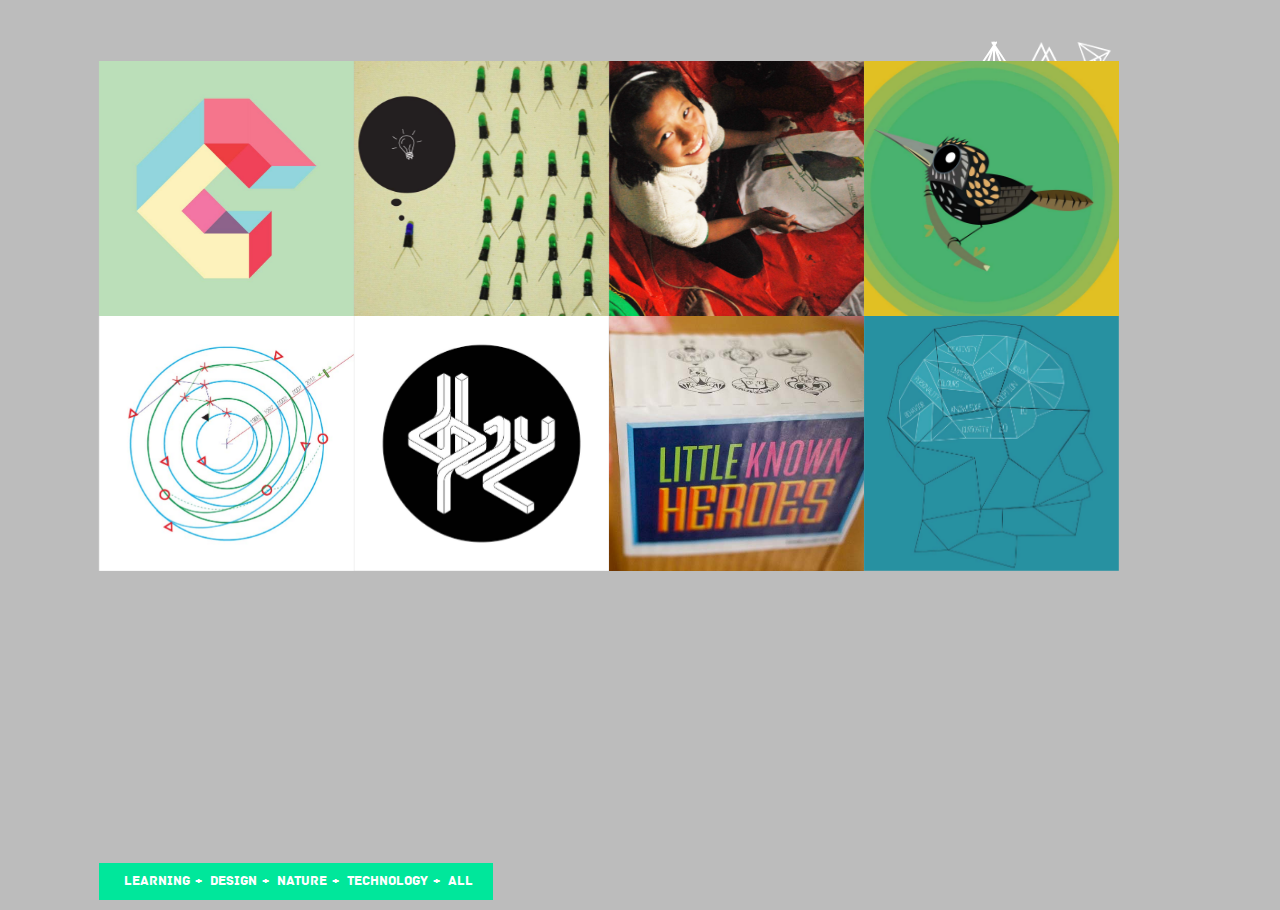
==== commit d6e5bc19: "made some changes on the html, css, removed figcaption" ====
--- a/index.html
+++ b/index.html
@@ -128,39 +128,39 @@
                 <div class="grid-wrap">
                     <div class="grid">
                         <figure class="item learning">
-                            <img src="img/CP/cover.jpg" alt="Rakkar Kids">
-                            <figcaption>Chlorophile</figcaption>
+                            <img src="img/CP/cover.jpg" alt="">
+                           <!--  <figcaption>Chlorophile</figcaption>-->
                         </figure>
                         <figure class="item technology">
-                            <img src="img/NIC/cover.jpg" alt="Rakkar Kids">
-                            <figcaption>Interactive Bird Poster</figcaption>
+                            <img src="img/NIC/cover.jpg" alt="">
+                           <!--  <figcaption>Interactive Bird Poster</figcaption>-->
                         </figure>
                         <figure class="item nature">
-                             <img src="img/EWS/cover.jpg" alt="Rakkar Kids">
-                            <figcaption>Wildlife Conservation</figcaption>
+                             <img src="img/EWS/cover.jpg" alt="">
+                           <!--  <figcaption>Wildlife Conservation</figcaption>-->
                         </figure>
                         <figure class="item technology">
-                            <img src="img/BFA/cover.jpg" alt="Rakkar Kids">
-                            <figcaption>Proximity Posters</figcaption>
+                            <img src="img/BFA/cover.jpg" alt="">
+                           <!--  <figcaption>Proximity Posters</figcaption>-->
                         </figure>
                         <figure class="item technology">
-                            <img src="img/T/cover.jpg" alt="Rakkar Kids">
-                            <figcaption>Timescape</figcaption>
+                            <img src="img/T/cover.jpg" alt="">
+                           <!--  <figcaption>Timescape</figcaption>-->
                         </figure>
 
                         <figure class="item design">
-                            <img src="img/DL/cover3.jpg" alt="Rakkar Kids">
-                            <figcaption>Dplaylab Identity</figcaption>
+                            <img src="img/DL/cover3.jpg" alt="">
+                          <!--   <figcaption>Dplaylab Identity</figcaption>-->
                         </figure>
 
 
                         <figure class="item design">
-                            <img src="img/LKH/cover.jpg" alt="Rakkar Kids">
-                            <figcaption>Little Known Heroes</figcaption>
+                            <img src="img/LKH/cover.jpg" alt="">
+                          <!--   <figcaption>Little Known Heroes</figcaption>-->
                         </figure>
                         <figure class="item learning">
-                            <img src="img/GP/cover.jpg" alt="Rakkar Kids">
-                            <figcaption>UCD Approach to Education</figcaption>
+                            <img src="img/GP/cover.jpg" alt="">
+                           <!--  <figcaption>UCD Approach to Education</figcaption>-->
                         </figure>
                         
                     </div><!--grid-->
@@ -170,28 +170,28 @@
 <!-- Chlorophile -->                
                 <div class="content">
                     <div>
-                        <img class="content-img" src="img/CP/land.jpg" alt="Hello">
+                        <img class="content-img" src="img/CP/land.jpg" alt="">
                         <p class="content-title">Chlorophile</p>
                         <p class="content-txt"><!--<a href="http://www.chlorophile.io">-->Chlorophile</a> is a collective of designer, evolutionary biologist, computer scientist, permaculturist, shepherd and a bunch of unqiue children who work together to explore worlds both in digital domain and physical environment. It is a collaborative learning enviroment for interdisciplinary explorations. It was founded by me and Priya Iyer an evolutionary biologist with the vision to nurture the creative confidence of children in underpriviledged regions of India by giving them the experience of learning which fosters their ability to create, to reason and grow. We are located in a village called Rakkar, Dharamshala, at the foothills of the Dhauladhar range of the Himalayas.<br><br>
-                            <img class="content-img" src="img/CP/kids.jpg" alt="Hello">
+                            <img class="content-img" src="img/CP/kids.jpg" alt="">
 
                         We implement our vision by supplementing formal school education with informal sessions where we collaborate to pursue topics of common interest, seek to create, express ourselves, make trips, interact with visitors and gain exposure to new perspectives and ways of being.  The topics that we’ve explored so far are design, biology, technology, science, art, poetry, craft and performing arts. We occassionaly go for treks where we learn about nature and biodiversity. We also invite guests to share their knowledge and experience. <br><br>
 
                         It is a space where children immerse themselves in art, technology and design. We are exceptionally enthusiastic about hardware tinkering and learning the language of “talking to computers” by commanding a robot called Finch using Scratch programming tool.
-                        <img class="content-img" src="img/CP/1.jpg" alt="Hello">
+                        <img class="content-img" src="img/CP/1.jpg" alt="">
                         Manish solving a puzzle by initiating the border and slowly filling in the gaps. 
-                        <img class="content-img" src="img/CP/2.jpg" alt="Hello">
+                        <img class="content-img" src="img/CP/2.jpg" alt="">
                         Sumit working on Scratch.
                         <img class="content-img" src="img/CP/rasp.jpg" alt="RaspberryPi Session">
                         The children have been working with Raspberry Pi's since August 2014 and eventually made a photobooth installation at the Nishtha Community center in Rakkar.  
-                        <img class="content-img" src="img/CP/3.jpg" alt="Hello">
+                        <img class="content-img" src="img/CP/3.jpg" alt="">
                         During our guest session with Chris "Akiba" Wang from Freaklabs, Tokyo.
-                        <img class="content-img" src="img/CP/4.jpg" alt="Hello">
+                        <img class="content-img" src="img/CP/4.jpg" alt="">
                         Alisha and Anjali at their best with soldering some solar lamps at a workshop.
-                        <img class="content-img" src="img/CP/5.jpg" alt="Hello">
+                        <img class="content-img" src="img/CP/5.jpg" alt="">
                         Anil fixing the LED head lamp of his bicycle. 
-                        <img class="content-img" src="img/CP/6.jpg" alt="Hello">
-                        <img class="content-img" src="img/CP/7.jpg" alt="Hello">
+                        <img class="content-img" src="img/CP/6.jpg" alt="">
+                        <img class="content-img" src="img/CP/7.jpg" alt="">
 
                          At Chlorophile, we are inspired by the diversity of life forms around us in the Himalayan foothills and seek to document this diversity, understand design in nature and create inspired by it.<br><br>
 
@@ -204,9 +204,9 @@
                          <img class="content-img" src="img/CP/w4.jpg" alt="macro world">
                          <img class="content-img" src="img/CP/w5.jpg" alt="macro">
                          Children often go tree climbing and return with fruits and vegetables. They also love to experiment with cooking and document the recipe by illustrating it.
-                         <img class="content-img" src="img/CP/t1.jpg" alt="Hello">
-                         <img class="content-img" src="img/CP/apples.jpg" alt="Hello">
-                         <img class="content-img" src="img/CP/t2.jpg" alt="Hello">
+                         <img class="content-img" src="img/CP/t1.jpg" alt="">
+                         <img class="content-img" src="img/CP/apples.jpg" alt="">
+                         <img class="content-img" src="img/CP/t2.jpg" alt="">
 
                          We believe in tangible outcome-oriented learning rather than assesment oriented learning. Most of our learning involves creative thinking and deploying the ideas to real life experiments. 
 
@@ -215,16 +215,16 @@
                           Reydi is a ball-bearing hack that Nikhil(13yrs) has been developing. Its a multi-user skateboard-like equipment made of trashed ball-bearing and wooden planks. 
                          <img class="content-img" src="img/CP/type.jpg" alt="type">
                          Nitin(10yrs) loves typography. He has been working on an alphabet book. 
-                         <img class="content-img" src="img/CP/goose.jpg" alt="Hello">
+                         <img class="content-img" src="img/CP/goose.jpg" alt="">
                          <img class="content-img" src="img/CP/auntyji.jpg" alt="redi">
-                         <img class="content-img" src="img/CP/peahen.jpg" alt="Hello">
+                         <img class="content-img" src="img/CP/peahen.jpg" alt="">
                          Board pen illustrations  of redheaded blue swan, Mrs. Roopnu & pygmy peacock (the fictitious creations of Nitin, Alisha & Udit) 
-                         <img class="content-img" src="img/CP/ru.jpg" alt="Hello">
+                         <img class="content-img" src="img/CP/ru.jpg" alt="">
                          In leisure hours we sometimes get into the shoes of fictituos characters and try to live their lives. This brought us to try our hands on puppetry and theatre arts. 
-                         <img class="content-img" src="img/CP/p1.jpg" alt="Hello">
-                         <img class="content-img" src="img/CP/p2.jpg" alt="Hello">
+                         <img class="content-img" src="img/CP/p1.jpg" alt="">
+                         <img class="content-img" src="img/CP/p2.jpg" alt="">
                          Rehersing for the light puppet show.
-                         <img class="content-img" src="img/CP/p3.jpg" alt="Hello">
+                         <img class="content-img" src="img/CP/p3.jpg" alt="">
                          We performed the light puppetshow in the Village Mela (Local Fair) that happens every year in June.
 
                         </p>
@@ -253,37 +253,37 @@
 
                         This installation was run by a Raspberry Pi processor & 8051 microcontroller <br><br>
 
-                        <img class="content-img" src="img/NIC/Function.png" alt="Hello">
-                        <img class="content-img" src="img/NIC/schematic.png" alt="Hello">
+                        <img class="content-img" src="img/NIC/Function.png" alt="">
+                        <img class="content-img" src="img/NIC/schematic.png" alt="">
                         Block diagram to explain the installaton hardware
                         <img class="content-img" src="img/NIC/circuitschematic8051.png" alt="Schematic">
-                        <img class="content-img" src="img/NIC/8051top.jpg" alt="Hello">
-                        <img class="content-img" src="img/NIC/8051bottom.jpg" alt="Hello">
+                        <img class="content-img" src="img/NIC/8051top.jpg" alt="">
+                        <img class="content-img" src="img/NIC/8051bottom.jpg" alt="">
                         The circuit was designed by Nipan Das and Kunjalata Deka from Syskriation. 
-                        <img class="content-img" src="img/NIC/1.jpg" alt="Hello">
+                        <img class="content-img" src="img/NIC/1.jpg" alt="">
                         The PCB was made by inverse printing and removing copper coats using Ferric Chloride. 
-                        <img class="content-img" src="img/NIC/2.jpg" alt="Hello">
-                        <img class="content-img" src="img/NIC/3.jpg" alt="Hello">
+                        <img class="content-img" src="img/NIC/2.jpg" alt="">
+                        <img class="content-img" src="img/NIC/3.jpg" alt="">
                         I assembled the components to the circuit board based on the design.
-                        <img class="content-img" src="img/NIC/4.jpg" alt="Hello">
-                        <img class="content-img" src="img/NIC/5.jpg" alt="Hello">
-                        <img class="content-img" src="img/NIC/6.jpg" alt="Hello">
-                        <img class="content-img" src="img/NIC/7.jpg" alt="Hello">
-                        <img class="content-img" src="img/NIC/8.jpg" alt="Hello">
+                        <img class="content-img" src="img/NIC/4.jpg" alt="">
+                        <img class="content-img" src="img/NIC/5.jpg" alt="">
+                        <img class="content-img" src="img/NIC/6.jpg" alt="">
+                        <img class="content-img" src="img/NIC/7.jpg" alt="">
+                        <img class="content-img" src="img/NIC/8.jpg" alt="">
                         The box was made of wood to merge with the wooden interiors of the NIC hall at Pakke. It had openings for speakers on both sides.
-                        <img class="content-img" src="img/NIC/9.jpg" alt="Hello">
+                        <img class="content-img" src="img/NIC/9.jpg" alt="">
                         The Raspberry Pi snuggled up inside the poster.
-                        <img class="content-img" src="img/NIC/LED.jpg" alt="Hello">
+                        <img class="content-img" src="img/NIC/LED.jpg" alt="">
                         In between work, the 60 LED's were tripping out.
-                        <img class="content-img" src="img/NIC/10.jpg" alt="Hello">
+                        <img class="content-img" src="img/NIC/10.jpg" alt="">
                         Wiring the matrix keypad and Led matrix.
-                        <img class="content-img" src="img/NIC/11.jpg" alt="Hello">
+                        <img class="content-img" src="img/NIC/11.jpg" alt="">
                         Sealed and officially delivered.
-                        <img class="content-img" src="img/NIC/birdposter.jpg" alt="Hello">
+                        <img class="content-img" src="img/NIC/birdposter.jpg" alt="">
                         After a lot of hardwork the poster was ready to sing. <a href="http://vimeo.com/114260485">[video]</a><br> </br>
 
                         On the software side I tinkered a bit with the design and made it into a mobile app that could be used to educate amateur bird watchers, entertain wildlife tourist, spread awareness and  generate data for the bird database of Pakke Tiger Reserve. It is is demoed <a href="http://hugolpz.github.io/BirdsOfIndia/ ">here</a>
-                        <img class="content-img" src="img/NIC/bird_app.png" alt="Hello">
+                        <img class="content-img" src="img/NIC/bird_app.png" alt="">
                         </p>
                     </div>
 
@@ -298,15 +298,15 @@
                         1. Observing nature: <br></br>
                         I believe the best way we humans learn is by directly interacting with the living organisms around us. As kids, we often wondered if trees talk between themselves, if birds have languages. There are so many wonders yet to be discovered. Eaglesnest, being one of  the most remote & unexplored corners of the world, makes these wonders readily accessible. It is a place where people are still discovering species of birds, macaques and reptiles that are not found anywhere else  in the world.<br></br>
                         Keeping that in mind, we trekked to remote places where ‘camera traps’ are set to capture endangered animals like clouded leopard, red panda and golden cat. While the kids were immersed in the exploration, we introduced them to technologies that has catapulted biological research to new levels. The children were intrigued by how sensors can help us track these shy animals. <br></br>
-                        <img class="content-img" src="img/EWS/1.jpg" alt="Hello">
+                        <img class="content-img" src="img/EWS/1.jpg" alt="">
                         T-shirt painting as an introductory workshop.
-                        <img class="content-img" src="img/EWS/2.jpg" alt="Hello">
-                        <img class="content-img" src="img/EWS/3.jpg" alt="Hello">
-                        <img class="content-img" src="img/EWS/6.jpg" alt="Hello">
+                        <img class="content-img" src="img/EWS/2.jpg" alt="">
+                        <img class="content-img" src="img/EWS/3.jpg" alt="">
+                        <img class="content-img" src="img/EWS/6.jpg" alt="">
                         Birdwatching and using a spotting scope to trace birds. The children strolled through the forest watching birds and identified them using bird books.
-                        <img class="content-img" src="img/EWS/4.jpg" alt="Hello">
+                        <img class="content-img" src="img/EWS/4.jpg" alt="">
                         It was especially a brilliant moment when we got the chance to interact with endangered species like “Abor Hills Agama”. 
-                        <img class="content-img" src="img/EWS/5.jpg" alt="Hello">
+                        <img class="content-img" src="img/EWS/5.jpg" alt="">
                         Setting up camera traps in the forests. <br></br>
 
                         2. Ideating or Design Thinking: <br></br>
@@ -319,32 +319,32 @@
 
                         All the design thinking that happened in this session is documented <a href="http://issuu.com/soujanyaaboruah/docs/bio-design_workshop/1"> here.</a> <br></br>
 
-                        <img class="content-img" src="img/EWS/wild_inspi.jpg" alt="Hello">
-                        <img class="content-img" src="img/EWS/w1.jpg" alt="Hello">
-                        <img class="content-img" src="img/EWS/w2.jpg" alt="Hello">
-                        <img class="content-img" src="img/EWS/w3.jpg" alt="Hello">
-                        <img class="content-img" src="img/EWS/w4.jpg" alt="Hello">
+                        <img class="content-img" src="img/EWS/wild_inspi.jpg" alt="">
+                        <img class="content-img" src="img/EWS/w1.jpg" alt="">
+                        <img class="content-img" src="img/EWS/w2.jpg" alt="">
+                        <img class="content-img" src="img/EWS/w3.jpg" alt="">
+                        <img class="content-img" src="img/EWS/w4.jpg" alt="">
 
                         3.  Creating: <br></br>
                         These workshops were more fun as the children got themselves to re-imagine the birds they saw and paint them on their t-shirts. There was one session on moth traps, where they studied moths and other invertebrates on the moth screen. Using images of which as a material of art they were allowed to create artworks. A few images of the moth trap session were projected to a blank paper on the wall. Children re-imagined the visual components of the images and created new visual connotations of it by making artworks over the projected image. <br></br>
 
-                        <img class="content-img" src="img/EWS/mothpics.jpg" alt="Hello">
-                        <img class="content-img" src="img/EWS/d1.jpg" alt="Hello">
-                        <img class="content-img" src="img/EWS/d2.jpg" alt="Hello">
-                        <img class="content-img" src="img/EWS/d3.jpg" alt="Hello">
+                        <img class="content-img" src="img/EWS/mothpics.jpg" alt="">
+                        <img class="content-img" src="img/EWS/d1.jpg" alt="">
+                        <img class="content-img" src="img/EWS/d2.jpg" alt="">
+                        <img class="content-img" src="img/EWS/d3.jpg" alt="">
                         Straw-hat, fighter planes, space crafts as imagibned by the children.
 
-                        <img class="content-img" src="img/EWS/d4.jpg" alt="Hello">
+                        <img class="content-img" src="img/EWS/d4.jpg" alt="">
                         “moth under spotlight” like the earth with maps and stars & moon.
 
-                        <img class="content-img" src="img/EWS/d5.jpg" alt="Hello">
+                        <img class="content-img" src="img/EWS/d5.jpg" alt="">
                         Bird of Paradise’s courtship display.
 
-                        <img class="content-img" src="img/EWS/a1.png" alt="Hello">
-                        <img class="content-img" src="img/EWS/a2.png" alt="Hello">
-                        <img class="content-img" src="img/EWS/a3.png" alt="Hello">
-                        <img class="content-img" src="img/EWS/a4.png" alt="Hello">
-                        <img class="content-img" src="img/EWS/a5.png" alt="Hello">
+                        <img class="content-img" src="img/EWS/a1.png" alt="">
+                        <img class="content-img" src="img/EWS/a2.png" alt="">
+                        <img class="content-img" src="img/EWS/a3.png" alt="">
+                        <img class="content-img" src="img/EWS/a4.png" alt="">
+                        <img class="content-img" src="img/EWS/a5.png" alt="">
                         The children immersed in making artwork on the wall over the prpjected image.
                         </p>
                     </div>
@@ -358,18 +358,18 @@
                         The posters on various significant birds of Eaglesnest played calls when approached by humans. <br><br>
                         Thes posters were made by using PIR (Passive InfraRed)  sensors to detect movements of living beings, which was then used as an input to trigger the bird calls. Drawing inpiration from the camera traps used for wildlife observation in Eaglesnest, I thought it'd be interesting to use similar technology to make an aesthetic product which the children could easily play with and understand. <br><br>
 
-                        <img class="content-img" src="img/BFA/poster.png" alt="Hello">
-                        <img class="content-img" src="img/BFA/1.jpg" alt="Hello">
-                        <img class="content-img" src="img/BFA/2.jpg" alt="Hello">
-                        <img class="content-img" src="img/BFA/3.jpg" alt="Hello">
-                        <img class="content-img" src="img/BFA/4.jpg" alt="Hello">
-                        <img class="content-img" src="img/BFA/5.jpg" alt="Hello">
+                        <img class="content-img" src="img/BFA/poster.png" alt="">
+                        <img class="content-img" src="img/BFA/1.jpg" alt="">
+                        <img class="content-img" src="img/BFA/2.jpg" alt="">
+                        <img class="content-img" src="img/BFA/3.jpg" alt="">
+                        <img class="content-img" src="img/BFA/4.jpg" alt="">
+                        <img class="content-img" src="img/BFA/5.jpg" alt="">
                         The posters were designed to mark the spread awareness about the 5 most significant and endangered species of birds of Arunachal. The illustration of the bird was made by Rhan Chakravarty (Green Humour), a very talented cartoonist.
 
-                        <img class="content-img" src="img/BFA/a.jpg" alt="Hello">
-                        <img class="content-img" src="img/BFA/b.jpg" alt="Hello">
-                        <img class="content-img" src="img/BFA/c.jpg" alt="Hello">
-                        <img class="content-img" src="img/BFA/d.jpg" alt="Hello">
+                        <img class="content-img" src="img/BFA/a.jpg" alt="">
+                        <img class="content-img" src="img/BFA/b.jpg" alt="">
+                        <img class="content-img" src="img/BFA/c.jpg" alt="">
+                        <img class="content-img" src="img/BFA/d.jpg" alt="">
                         At the bird festval, I also helped to bring together a group of children in a local school and make a wall art. Each student drew one bird which they wanted to save in Arunachal and I gave the finishing touch to the tree. <br><br>
 
                         note: There were several racial disputes around the same time in Arubachal because of which a lot of students could not attend. We wish to keep a special session in the next bird festival where they can view these posters and hack them to make something new. 
@@ -385,24 +385,24 @@
                         Timescape was conceptualised as a 3Dimensional visualization tool, which has a database of datasets that users can plot in a Globe. Users can also upload their own private/public datasets. The information is visualized based on a time vs proximity plot on an onion-shelled globe where various layers/shells represent timeframes. <br><br>
                         At the beta level, Timescape was mostly the geo-tagged datasets from social media that were plotted and visualized. But soon it evolved into a platform most suitable for visual story telling. In its current state, Timescape is used as a data science and visualization based interactive storytelling platform. <br><br>
 
-                        <img class="content-img" src="img/T/poster.png" alt="Hello">
+                        <img class="content-img" src="img/T/poster.png" alt="">
                         Initial concept sketch of the product.
 
-                        <img class="content-img" src="img/T/1.jpg" alt="Hello">
-                        <img class="content-img" src="img/T/2.png" alt="Hello">
-                        <img class="content-img" src="img/T/3.png" alt="Hello">
-                        <img class="content-img" src="img/T/4.png" alt="Hello">
-                        <img class="content-img" src="img/T/5.png" alt="Hello">
+                        <img class="content-img" src="img/T/1.jpg" alt="">
+                        <img class="content-img" src="img/T/2.png" alt="">
+                        <img class="content-img" src="img/T/3.png" alt="">
+                        <img class="content-img" src="img/T/4.png" alt="">
+                        <img class="content-img" src="img/T/5.png" alt="">
                         In 3 months, Timescape evolved as a product from a webGL globe to a data visualization patform.
 
-                        <img class="content-img" src="img/T/newstomap.jpg" alt="Hello">
+                        <img class="content-img" src="img/T/newstomap.jpg" alt="">
                         The relevant information was sourced from various databases along with their Geographical data and was plotted on the globe according to its chronology.
-                        <img class="content-img" src="img/T/nni.jpg" alt="Hello">
+                        <img class="content-img" src="img/T/nni.jpg" alt="">
                         The narrative interaction levels.
-                        <img class="content-img" src="img/T/architecture.jpg" alt="Hello">
+                        <img class="content-img" src="img/T/architecture.jpg" alt="">
                         The information architecture of Timescape beta.
 
-                        <img class="content-img" src="img/T/6.jpg" alt="Hello">
+                        <img class="content-img" src="img/T/6.jpg" alt="">
                         The beta version of Timescape was used to plot news, social network feeds, private DATA.
                         </p>
                     </div>
@@ -415,16 +415,16 @@
                         <p class="content-txt">DPLAY (design + research enterprise); an intellectual toolbox that favors a computational and technological engagement with the design object; enabling the invention and production of cultural and high performance techno-rational artifacts across domains of Architecture, Interaction and Industrial design. I was working as a junior designer at dplaylab in 2012. <br><br>
                         Going by the playfulness and architecture-inclined objectives of the company and taking penrose, a mobius structure as an inspiration, I designed the identity for Dplaylab.<br><br>
 
-                        <img class="content-img" src="img/DL/1.jpg" alt="Hello"> <br></br>
-                        <img class="content-img" src="img/DL/2.jpg" alt="Hello"> <br></br>
-                        <img class="content-img" src="img/DL/3.jpg" alt="Hello"> <br></br>
-                        <img class="content-img" src="img/DL/logo.jpg" alt="Hello"> <br></br>
+                        <img class="content-img" src="img/DL/1.jpg" alt=""> <br></br>
+                        <img class="content-img" src="img/DL/2.jpg" alt=""> <br></br>
+                        <img class="content-img" src="img/DL/3.jpg" alt=""> <br></br>
+                        <img class="content-img" src="img/DL/logo.jpg" alt=""> <br></br>
                         After several explorations the final logo was derived. <br></br>
 
-                        <img class="content-img" src="img/DL/4.png" alt="Hello"> <br></br>
-                        <img class="content-img" src="img/DL/5.png" alt="Hello"> <br></br>
-                        <img class="content-img" src="img/DL/6.png" alt="Hello"> <br></br>
-                        <img class="content-img" src="img/DL/7.png" alt="Hello"> <br></br>
+                        <img class="content-img" src="img/DL/4.png" alt=""> <br></br>
+                        <img class="content-img" src="img/DL/5.png" alt=""> <br></br>
+                        <img class="content-img" src="img/DL/6.png" alt=""> <br></br>
+                        <img class="content-img" src="img/DL/7.png" alt=""> <br></br>
                         I designed and developed the website for <a href="https://www.dplaylab.com">dplaylab </a>. The basic information is set in a background, which is a slideshow of images pertaining to several projects done by the company, the description of the project appears with each image. 
 
                         </p>
@@ -437,19 +437,19 @@
                         I was involved with the conceptualisation of character lines, development of form & characters and the production of toys. These toys are based on the anthropomorphic characters of Hindu mythology, illustrated in terms various stories they are associated with. <br><br>
                         The project has been documented at every step in the form of a <a href="http://blog.littleknownheroes.com/">blog</a>.<br> </br> 
 
-                        <img class="content-img" src="img/LKH/characters.jpg" alt="Hello">
+                        <img class="content-img" src="img/LKH/characters.jpg" alt="">
                         The final characters for the set of toys. The characters are Vasuki, Garuda, Jatayu, Sharabha, Bali & Jambavan (left to right). There were two colour ways; standard and chase. 
-                        <img class="content-img" src="img/LKH/1.jpg" alt="Hello">
-                        <img class="content-img" src="img/LKH/2.jpg" alt="Hello">
-                        <img class="content-img" src="img/LKH/3.jpg" alt="Hello">
+                        <img class="content-img" src="img/LKH/1.jpg" alt="">
+                        <img class="content-img" src="img/LKH/2.jpg" alt="">
+                        <img class="content-img" src="img/LKH/3.jpg" alt="">
                         The toys are carved from wood, painted with lac (which is made from tree sap), and polished with tree leaves. They were then intricately hand painted by traditional craftsmen of Banaras.
-                        <img class="content-img" src="img/LKH/6.jpg" alt="Hello">
+                        <img class="content-img" src="img/LKH/6.jpg" alt="">
                         The standard set of our adorably lethal half-animal warriors.
-                        <img class="content-img" src="img/LKH/4.jpg" alt="Hello">
-                        <img class="content-img" src="img/LKH/5.jpg" alt="Hello">
+                        <img class="content-img" src="img/LKH/4.jpg" alt="">
+                        <img class="content-img" src="img/LKH/5.jpg" alt="">
                         We got all the characters in for a collector's carved edition. Every little detail of these characters is gorgeous, down to the intricate work on their crowns.
-                        <img class="content-img" src="img/LKH/7.jpg" alt="Hello">
-                        <img class="content-img" src="img/LKH/cover.jpg" alt="Hello">
+                        <img class="content-img" src="img/LKH/7.jpg" alt="">
+                        <img class="content-img" src="img/LKH/cover.jpg" alt="">
                         These toys were packaged in small cardboard boxes with a storycard inside. Each card shows a classic piece of art of the character, so you can see what they looked like before we got our hands on them and made them an adorably lethal warrior. On the opposite side, you get the story of your character. Who they are, why they are awesome, and a story that tells you about how significant they are.
                         </p>
                     </div>
@@ -465,11 +465,11 @@
                         The project has been documented in this <a href="http://issuu.com/soujanyaaboruah/docs/user_centered_design_approach_to_ed/1">paper</a>. <br> </br>
 
 
-                        <img class="content-img" src="img/GP/1.jpg" alt="Hello"> <br></br>
+                        <img class="content-img" src="img/GP/1.jpg" alt=""> <br></br>
 
                         In Origami, by the logic of folding, every fold you make to an inchoate single plane determines the final structure of the 3D formation. Similarly, every step taken in instructional deisgn process determines the quality of the learning materials. During this project I did a thorough study of the process involved in instructional design and created an infographic representation to explain it. <br><br>
 
-                        <img class="content-img" src="img/GP/2.png" alt="Hello">
+                        <img class="content-img" src="img/GP/2.png" alt="">
 
                         A visual interpretation of the process of developing an electronic educational course. <br><br>
                         </p>
--- a/css/main.css
+++ b/css/main.css
@@ -152,6 +152,7 @@
 	margin: 0 0 px;
 	position: relative;
 	left: 291.5px;
+	text-align: center;	
 	line-height: 530px;
 }
 
@@ -535,7 +536,7 @@
 	opacity: 0;
 }
 
-.grid figcaption {
+/*.grid figcaption {
 	color: #efefef;
 	background: #74728E;
 	font-family: 'archive', sans-serif;
@@ -544,7 +545,7 @@
 	line-height: 14px;
 	padding: 17px 10px;
 	text-align: right;
-}
+}*/
 
 .grid .placeholder {
 	pointer-events: none;
@@ -593,6 +594,7 @@
 .grid figure img {
 	display: block;
 	width: 100%;
+	margin-bottom: 50px;
 }
 
 .content,
